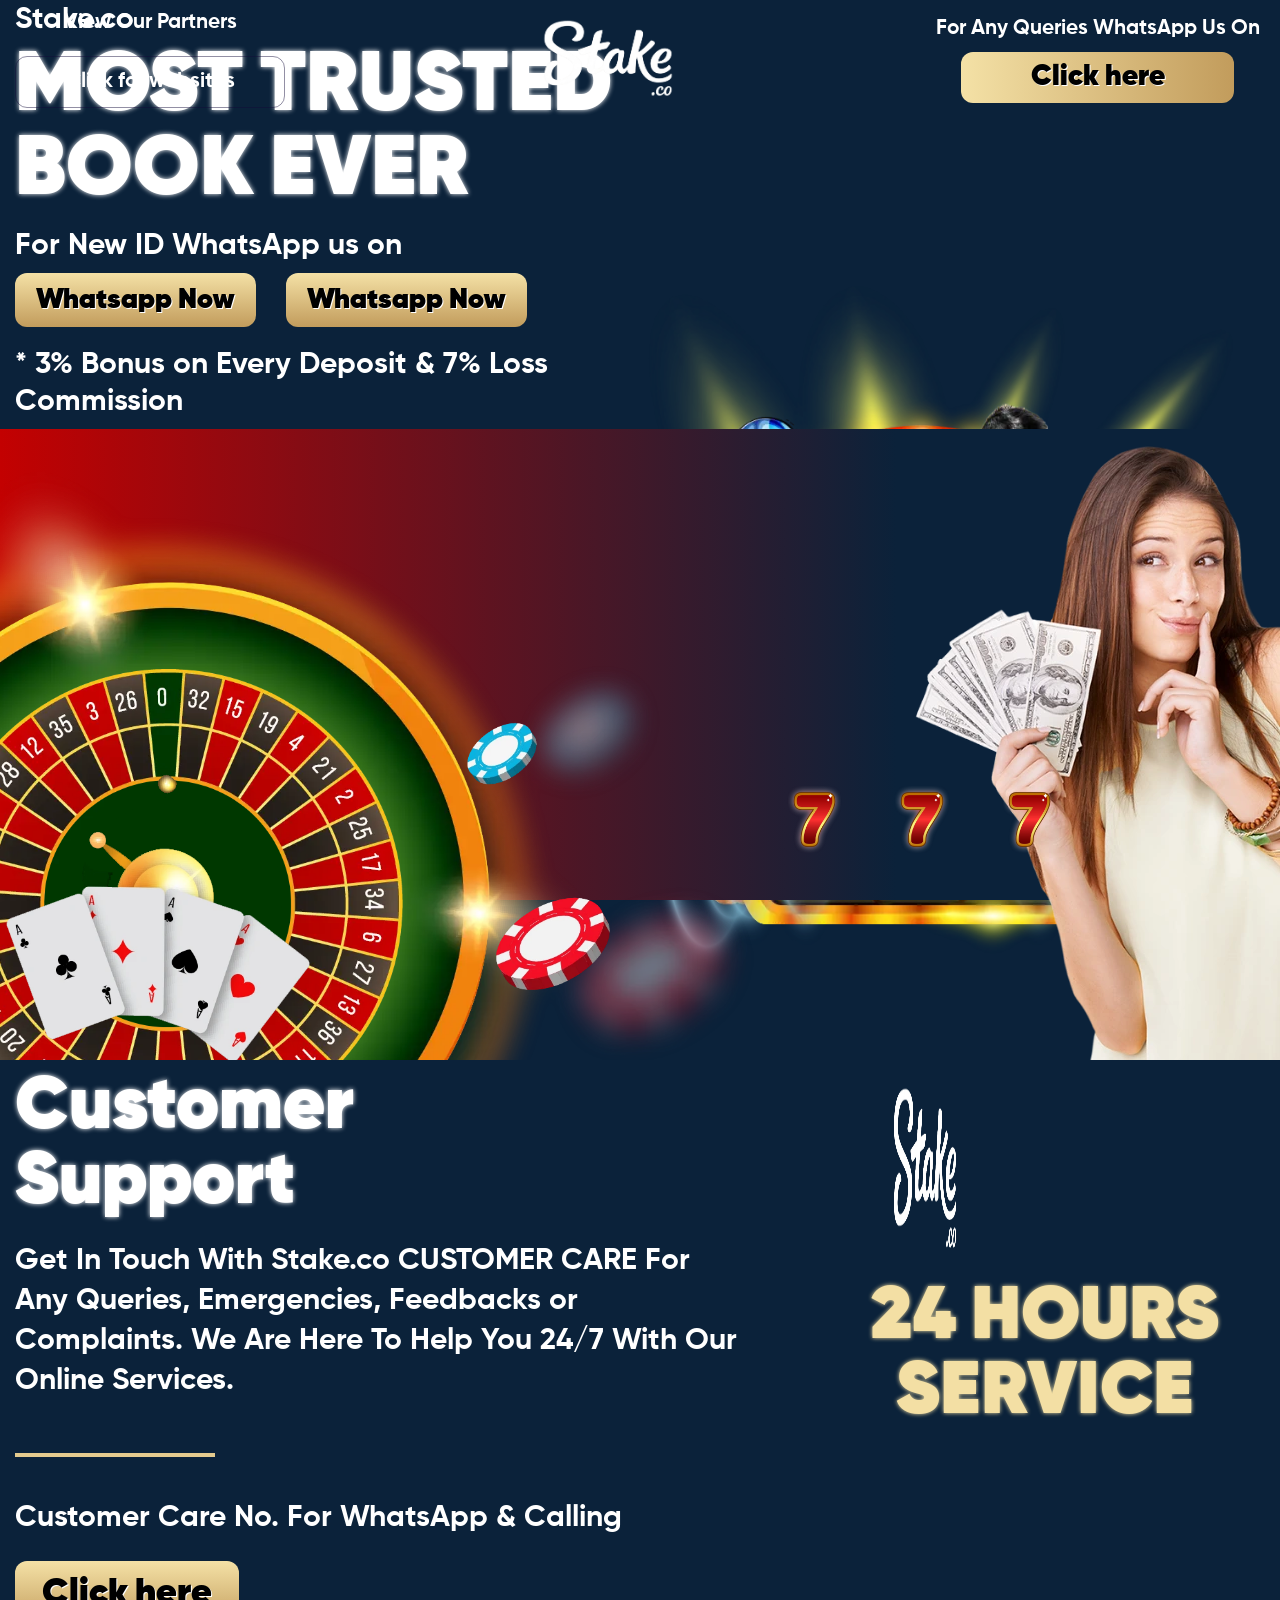
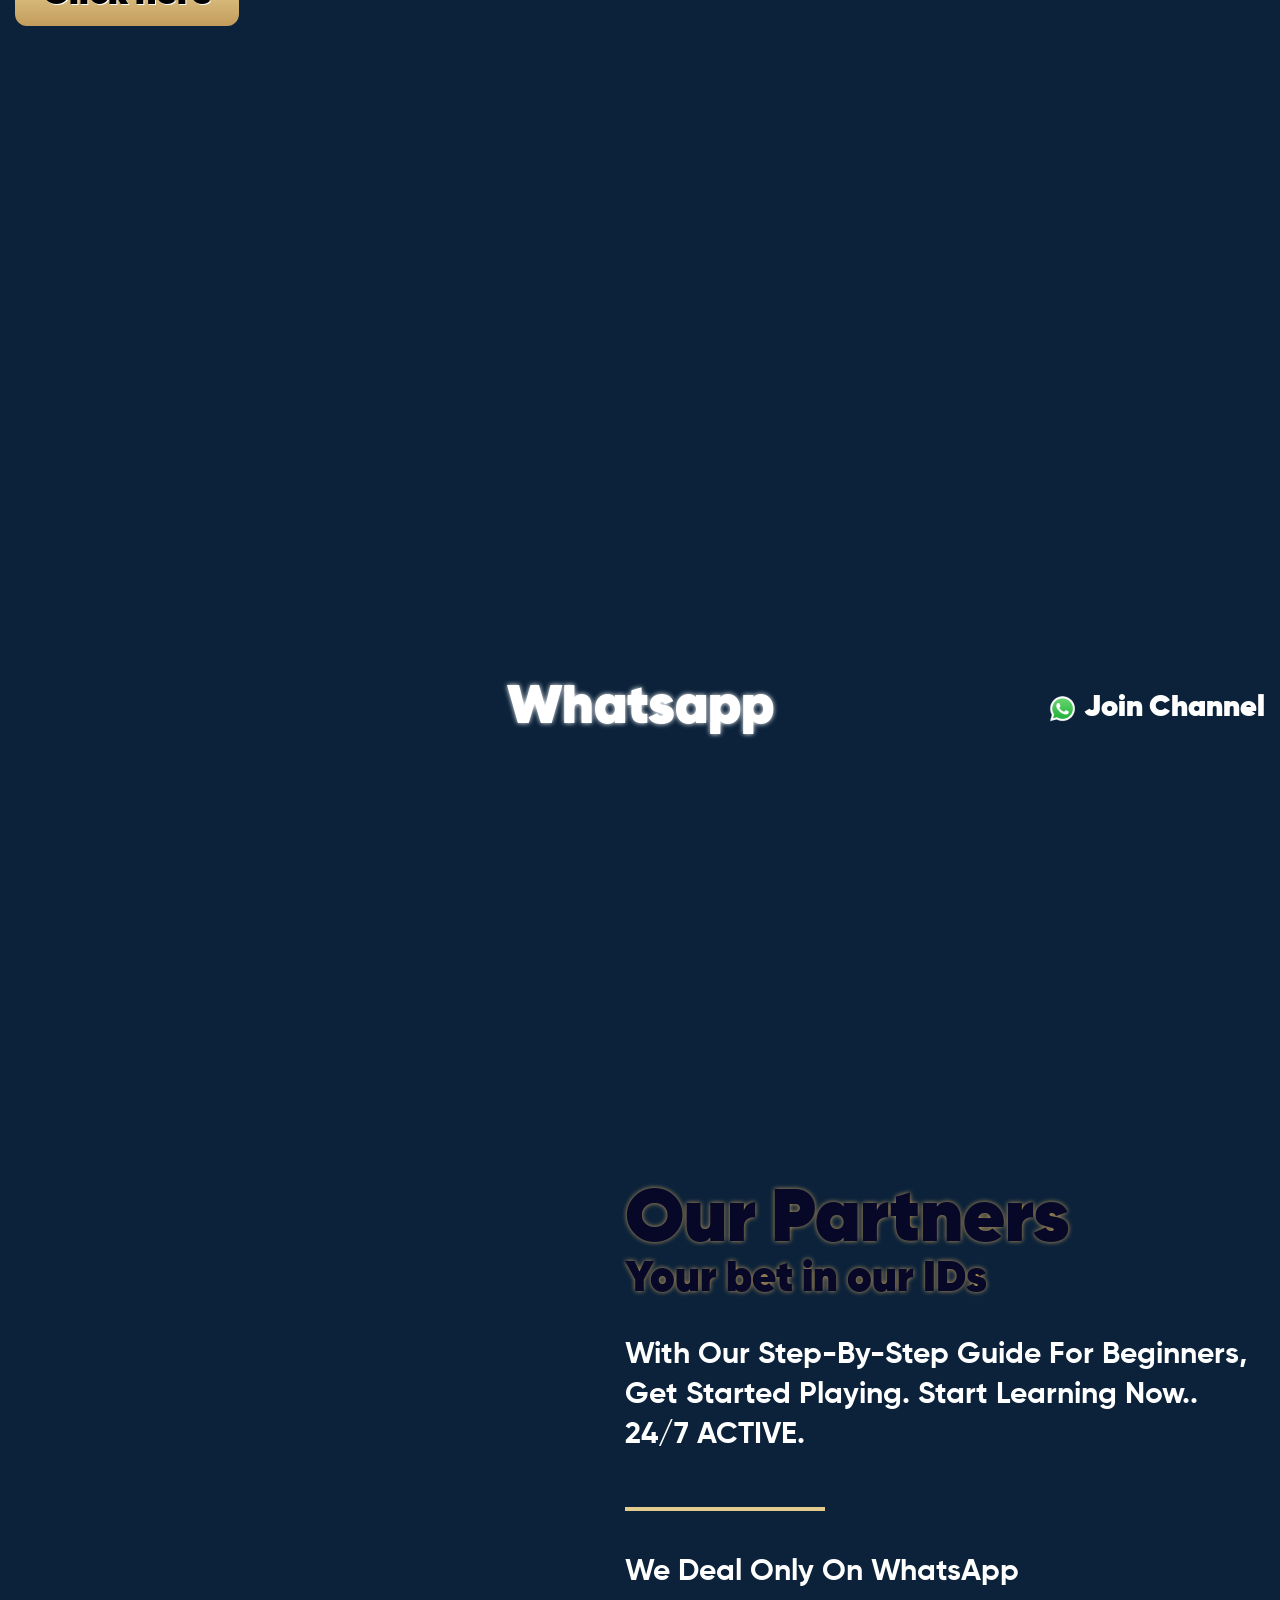
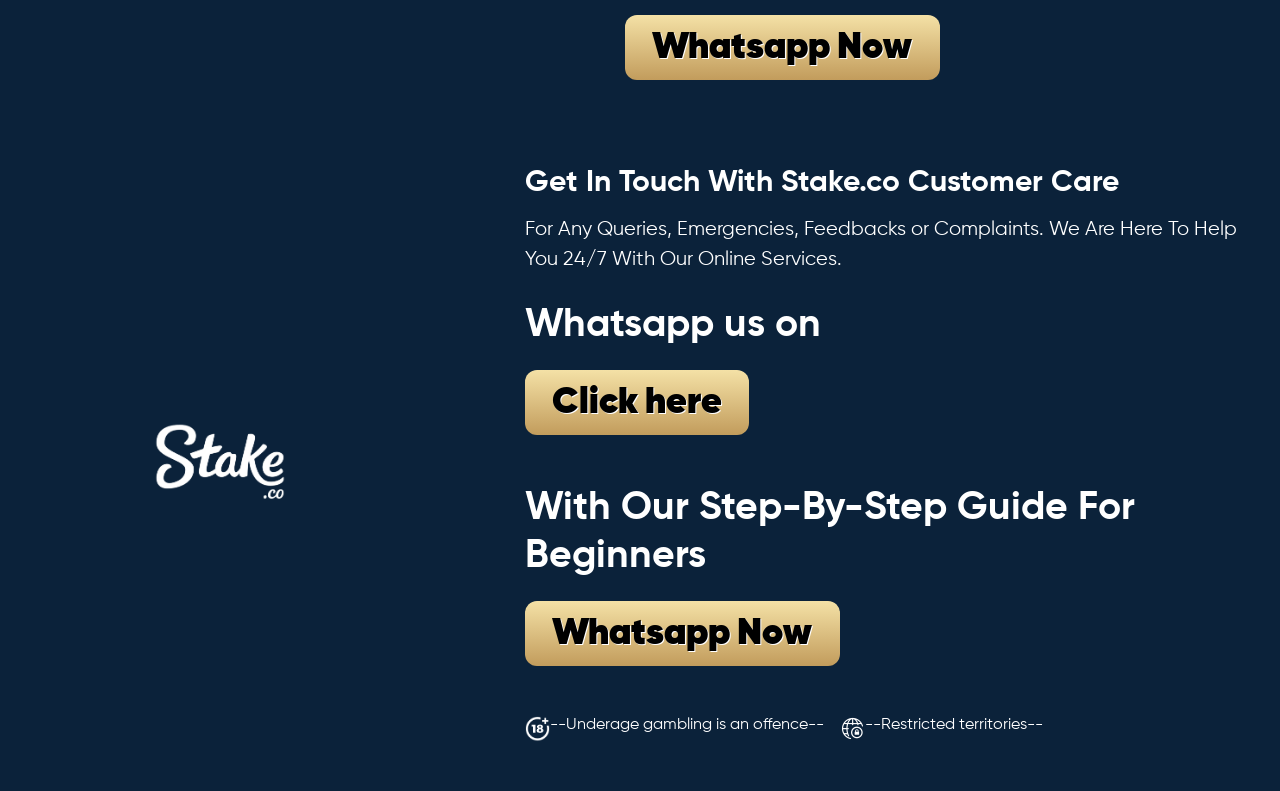
==== stakeclone/index.html @ a26f01e8 "Add files via upload" ====
<!doctype html>
<html>

<head>
    <!-- Google tag (gtag.js) -->
    <script async src="https://www.googletagmanager.com/gtag/js?id=G-N0786PVQLB"></script>
    <script>
        window.dataLayer = window.dataLayer || [];

        function gtag() {
            dataLayer.push(arguments);
        }
        gtag('js', new Date());

        gtag('config', 'G-N0786PVQLB');
    </script>
    <!-- Google Tag Manager -->
    <script>
        (function(w, d, s, l, i) {
            w[l] = w[l] || [];
            w[l].push({
                'gtm.start': new Date().getTime(),
                event: 'gtm.js'
            });
            var f = d.getElementsByTagName(s)[0],
                j = d.createElement(s),
                dl = l != 'dataLayer' ? '&l=' + l : '';
            j.async = true;
            j.src =
                'https://www.googletagmanager.com/gtm.js?id=' + i + dl;
            f.parentNode.insertBefore(j, f);
        })(window, document, 'script', 'dataLayer', 'GTM-MFDP66H3');
    </script>
    <!-- End Google Tag Manager -->
    <meta charset="utf-8">
    <meta content="width=device-width, initial-scale=1, maximum-scale=1, user-scalable=no" name="viewport">
    <meta name="description" content="Stake.co is one of India's best online betting platforms with a
wide range of online games on Stake.co site/app.
Place your bets with no.1 Mahadev Betting App.">
    <!-- <meta name="keywords" content="Online Cricket betting ID | Online Casino id | Get Best Bookie sites in India"> -->
    <!-- <link rel="icon" type="image/png" sizes="16x16" href="images/lotusfav.png"> -->
    <title>Betting online| Stake.co Betting| Lotus 365 Book</title>
    <link rel="canonical" href="https://mahadevbook.live/" />
    <link rel="stylesheet" type="text/css" href="css/owl.css" />
    <link rel="stylesheet" type="text/css" href="css/main.css?v1.5" />
    <link rel="stylesheet" type="text/css" href="css/responsive.css" />
    <script type="text/javascript" src="js/jquery.min.js"></script>
    <script type="text/javascript" src="js/owl.js"></script>
    <script type="text/javascript" src="js/at-jquery.js"></script>
    <meta name="google-site-verification" content="6JZPJ3ZuHrMGK0qo2s9O6_CGz1FCbEtZbftc9KwUve0" />
    <!-- Google Tag Manager -->
    <script type="text/javascript" src="js/scripts.js"></script>
    <!-- End Google Tag Manager -->
    <script>
        ! function(f, b, e, v, n, t, s) t {
            if (f.fbq) return;
            n = f.fbq = function() {
                n.callMethod ?
                    n.callMethod.apply(n, arguments) : n.queue.push(arguments)
            };
            if (!f._fbq) f._fbq = n;
            n.push = n;
            n.loaded = !0;
            n.version = '2.0';
            n.queue = [];
            t = b.createElement(e);
            t.async = !0;
            t.src = v;
            s = b.getElementsByTagName(e)[0];
            s.parentNode.insertBefore(t, s)
        }(window, document, 'script',
            'https://connect.facebook.net/en_US/fbevents.js');
        fbq('init', '808801107139557');
        fbq('track', 'PageView');
    </script>

</head>

<body>
    <!-- Google Tag Manager (noscript) -->
    <noscript><iframe src="https://www.googletagmanager.com/ns.html?id=GTM-MFDP66H3"
height="0" width="0" style="display:none;visibility:hidden"></iframe></noscript>
    <!-- End Google Tag Manager (noscript) -->
    <!-- Google Tag Manager (noscript) -->
    <noscript><iframe src="https://www.googletagmanager.com/ns.html?id=GTM-WNTNM2N" height="0" width="0"
			style="display:none;visibility:hidden"></iframe></noscript>

    <!-- End Google Tag Manager (noscript) -->
    <noscript><img height="1" width="1" style="display:none"
  src="https://www.facebook.com/tr?id=808801107139557&ev=PageView&noscript=1"
/></noscript>
    <div class="md_header">
        <div class="main">
            <div class="md_header_inn">
                <div class="md_hdr_lft">
                    <span>View Our Partners</span>
                    <a class="a_cfw" href="#websites">Click for websites</a>
                </div>
                <div class="md_hdr_ctr">
                    <a href="index.html">
						<img class="tplogo" src="images/Logo.png" alt="Mahadev Book" />
					</a>
                </div>
                <div class="md_hdr_rgt">
                    <span>For Any Queries WhatsApp Us On</span>
                    <a class="a_wa" target="_blank" href="https://wa.link/stakecustomecare">Click here</a>
                </div>
            </div>
        </div>
    </div>
    <div class="md_banner">
        <video autoplay muted loop playsinline class="bg-video">
        <source src="images/sample2.mp4" type="video/mp4">
    </video>
        <div class="main">
            <div class="md_banner_inn">
                <div class="md_banner_con">
                    <h2>Stake.co</h2>
                    <h1>MOST TRUSTED BOOK EVER</h1>
                    <h5>For New ID WhatsApp us on</h5>
                    <div class="md_banner_wa">
                        <a class="a_wa" target="_blank" href="https://wa.link/stakecustomecare">Whatsapp Now</a>
                        <a class="a_wa" target="_blank" href="https://wa.link/stakecustomecare">Whatsapp Now</a>
                    </div>
                    <h5 style="margin-top:20px;">* 3% Bonus on Every Deposit & 7% Loss Commission</h5>
                </div>

                <div class="md_header">
                    <div class="md_header_inn">
                        <div class="md_hdr_lft">
                            <span>View Our Partners</span>
                            <a class="a_cfw" href="#websites">Click for websites</a>
                        </div>
                        <div class="md_hdr_rgt">
                            <span>For Any Queries WhatsApp Us On</span>
                            <a class="a_wa" target="_blank" href="https://wa.link/stakecustomecare">Click here</a>
                        </div>
                    </div>
                </div>

                <div class="md_banner_img">
                    <img src="images/players.webp" alt="Mahadev Book" />
                    <div class="counter_cst">

                        <ul class="counter_cst_ul counter_cst_ul_1">
                            <li><img src="images/g9.webp" alt="Mahadev Book" /></li>
                            <li><img src="images/g1.webp" alt="Mahadev Book" /></li>
                            <li><img src="images/g2.webp" alt="Mahadev Book" /></li>
                            <li><img src="images/g3.webp" alt="Mahadev Book" /></li>
                            <li><img src="images/g4.webp" alt="Mahadev Book" /></li>
                            <li><img src="images/g5.webp" alt="Mahadev Book" /></li>
                            <li><img src="images/g6.webp" alt="Mahadev Book" /></li>
                            <li><img src="images/g7.webp" alt="Mahadev Book" /></li>
                            <li><img src="images/g8.webp" alt="Mahadev Book" /></li>
                            <li><img src="images/g9.webp" alt="Mahadev Book" /></li>
                        </ul>
                        <ul class="counter_cst_ul counter_cst_ul_2">
                            <li><img src="images/g9.webp" alt="Mahadev Book" /></li>
                            <li><img src="images/g5.webp" alt="Mahadev Book" /></li>
                            <li><img src="images/g3.webp" alt="Mahadev Book" /></li>
                            <li><img src="images/g8.webp" alt="Mahadev Book" /></li>
                            <li><img src="images/g2.webp" alt="Mahadev Book" /></li>
                            <li><img src="images/g1.webp" alt="Mahadev Book" /></li>
                            <li><img src="images/g6.webp" alt="Mahadev Book" /></li>
                            <li><img src="images/g7.webp" alt="Mahadev Book" /></li>
                            <li><img src="images/g4.webp" alt="Mahadev Book" /></li>
                            <li><img src="images/g9.webp" alt="Mahadev Book" /></li>
                        </ul>
                        <ul class="counter_cst_ul counter_cst_ul_3">
                            <li><img src="images/g9.webp" alt="Mahadev Book" /></li>
                            <li><img src="images/g8.webp" alt="Mahadev Book" /></li>
                            <li><img src="images/g7.webp" alt="Mahadev Book" /></li>
                            <li><img src="images/g6.webp" alt="Mahadev Book" /></li>
                            <li><img src="images/g4.webp" alt="Mahadev Book" /></li>
                            <li><img src="images/g5.webp" alt="Mahadev Book" /></li>
                            <li><img src="images/g2.webp" alt="Mahadev Book" /></li>
                            <li><img src="images/g3.webp" alt="Mahadev Book" /></li>
                            <li><img src="images/g1.webp" alt="Mahadev Book" /></li>
                            <li><img src="images/g9.webp" alt="Mahadev Book" /></li>
                        </ul>
                    </div>
                </div>
            </div>
        </div>
    </div>




    <div class="md_wheels">
        <div class="main">
            <img class="md_girl" src="images/girl.webp" alt="Mahadev Book">
            <div class="md_wheels_inn">
                <div class="md_wheels_img">
                    <img class="bgwheel" src="images/wheel.webp" alt="Mahadev Book">
                    <img class="bgwheel2" src="images/wheel2.webp" alt="Mahadev Book">
                    <img class="bgspin" src="images/wheelcircle.webp" alt="Mahadev Book">
                    <img class="bgtop" src="images/coins.webp" alt="Mahadev Book">
                </div>
                <div class="md_wheels_con">
                    <h2>The Punter Friendly BOOK</h2>
                    <p>We Deals With All Branded Sites, And Present The Fastest Withdrawal Service.</p>
                    <hr>
                    <h5>We Deal Only On WhatsApp</h5>
                    <div class="md_cmn_wa">
                        <a class="a_wa" target="_blank" href="https://wa.link/stakecustomecare">Whatsapp Now</a>
                        <a class="a_wa" target="_blank" href="https://wa.link/stakecustomecare">Whatsapp Now</a>
                    </div>
                    					
                </div>
            </div>
        </div>
    </div>

    <div class="md_cs">
        <div class="main">
            <div class="md_cs_inn">
                <div class="md_cs_lft">
                    <h2>Customer Support</h2>
                    <p>Get In Touch With Stake.co CUSTOMER CARE For Any Queries, Emergencies, Feedbacks or Complaints. We Are Here To Help You 24/7 With Our Online Services.</p>
                    <hr>
                    <h5>Customer Care No. For WhatsApp & Calling</h5>
                    <div class="md_cmn_wa">
                        <a class="a_wa" target="_blank" href="https://wa.link/stakecustomecare">Click here</a>
                        <!--<a class="a_wa" target="_blank" href="https://wa.link/stakecustomecare">+91-->
                        <!--	Whatsapp Now6</a>-->
                    </div>
                </div>
                <div class="md_cs_rgt">
                    <div class="md_logocs">
                        <!-- <img class="tplogo" src="images/Logo.png" alt="Mahadev Book" /> -->
                        <img class="tplogo" src="images/Logo.png" alt="Mahadev Book" style="width:200px; height:200px;">
                    </div>
                    <h2>24 hours service</h2>
                </div>
            </div>
        </div>
    </div>

    <div class="md_htp">
        <div class="main">
            <div class="md_htp_inn">
                <div class="md_htp_lft">
                    <div class="md_htp_blk">
                        <!-- <img src="images/h1.webp" alt="Mahadev Book" /> -->
                        <img class="h1" alt="" src="[data-uri]">

                        <h2>Cricket</h2>
                    </div>
                    <div class="md_htp_blk">
                        <!-- <img src="images/h2.webp" alt="Mahadev Book" /> -->
                        <img class="h2" alt="" src="[data-uri]">

                        <h2>Football</h2>
                    </div>
                    <div class="md_htp_blk">
                        <!-- <img src="images/h3.webp" alt="Mahadev Book" /> -->
                        <img class="h3" alt="" src="[data-uri]">

                        <h2>Tennis</h2>
                    </div>
                    <div class="md_htp_blk">
                        <!-- <img src="images/h4.webp" alt="Mahadev Book" /> -->
                        <img class="h4" alt="" src="[data-uri]">

                        <h2>Casino</h2>
                    </div>
                    <div class="md_htp_blk">
                        <!-- <img src="images/h5.webp" alt="Mahadev Book" /> -->
                        <img class="h5" alt="" src="[data-uri]">

                        <h2>Teen Patti</h2>
                    </div>
                </div>
                <div class="md_htp_rgt">
                    <h2>How to place</h2>
                    <h4>Your bet in our IDs</h4>
                    <p>With Our Step-By-Step Guide For Beginners, Get Started Playing. Start Learning Now.. 24/7 ACTIVE.
                    </p>
                    <hr>
                    <h5>We Deal Only On WhatsApp</h5>
                    <div class="md_cmn_wa">
                        <a class="a_wa" target="_blank" href="https://wa.link/stakecustomecare">Whatsapp Now</a>
                    </div>
                </div>
            </div>
        </div>
    </div>


    <div class="md_insta">
        
        <div class="main">
            <h2>Whatsapp <a href="https://wa.link/stakecustomecare" target="_blank"><img
						src="images/whatsapp-icon.png" alt="" />Join Channel</a></h2>
            <div class="md_insta_dv">
                <div class="md_insta_pic">
                    <a target="_blank" href="https://wa.link/stakecustomecare">
					    <img src="images/mlp7625 (1).png" alt="">
					</a>

                </div>
                <div class="md_insta_pic">
                    <a target="_blank" href="https://wa.link/stakecustomecare">
					    <img src="images/mlp7625 (2).png" alt="">
					</a>

                </div>
                <div class="md_insta_pic">
                    <a target="_blank" href="https://wa.link/stakecustomecare">
					    <img src="images/mlp7625 (3).png" alt="">
					</a>

                </div>
                <div class="md_insta_pic">
                    <a target="_blank" href="https://wa.link/stakecustomecare">
					    <img src="images/mlp7625 (4).png" alt="">
					</a>

                </div>
            </div>
        </div>
    </div>

    <div class="md_htp">
        <div class="main">
            <div class="md_htp_inn">
                <div class="md_htp_lft">
                    <div class="md_htp_blk">
                        <a target="_blank" href="https://lordsx.com" >
						<img src="images/LordExch.png" alt="Mahadev Book" /> 
						<h2>LordExch</h2>
						</a>
                    </div>
                    <div class="md_htp_blk">
                        <a target="_blank" href="https://tiger365.pro/login">
						<img src="images//Tiger365.png" alt="Mahadev Book" /> 
						<h2>Tiger365</h2>
						</a>
                    </div>
                    <div class="md_htp_blk">
                        <a target="_blank" href="https://allpanel777.now/">
						<img src="images/allpanel777.png" alt="Mahadev Book" /> 
						<h2>AllPanel777</h2>
						</a>
                    </div>
                    <div class="md_htp_blk">
                        <a target="_blank" href="https://allpanelexch9.co/V1">
						<img src="images/ALL.png" alt="Mahadev Book" /> 
						<h2>AllPanelexch9</h2>
						</a>
                    </div>

                </div>
                <div class="md_htp_rgt" id="websites">
                    <h2>Our Partners</h2>
                    <h4>Your bet in our IDs</h4>
                    <p>With Our Step-By-Step Guide For Beginners, Get Started Playing. Start Learning Now.. 24/7 ACTIVE.
                    </p>
                    <hr>
                    <h5>We Deal Only On WhatsApp</h5>
                    <div class="md_cmn_wa">
                        <a class="a_wa" target="_blank" href="https://wa.link/stakecustomecare">Whatsapp Now</a>
                    </div>
                </div>
            </div>
        </div>
    </div>


    <div class="md_footer">
        <div class="main">
            <div class="md_ftr_blk">
                <div class="md_ftr_logo">
                    <a href="index.html">
						<img class="tplogo" src="images/Logo.png" alt="Mahadev Book" />
					</a>
                </div>
                <div class="md_ftr_con">
                    <h2>Get In Touch With Stake.co Customer Care</h2>
                    <p>For Any Queries, Emergencies, Feedbacks or Complaints. We Are Here To Help You 24/7 With Our Online Services.</p>
                    <h3>Whatsapp us on</h3>
                    <div class="md_cmn_wa">
                        <a class="a_wa" target="_blank" href="https://wa.link/stakecustomecare">Click here</a>
                        <!--<a class="a_wa" target="_blank" href="https://wa.link/stakecustomecare">+91-->
                        <!--	Whatsapp Now</a>-->
                    </div>
                    <h3>With Our Step-By-Step Guide For Beginners</h3>
                    <div class="md_cmn_wa">
                        <a class="a_wa" target="_blank" href="https://wa.link/stakecustomecare">Whatsapp Now</a>
                    </div>
                    <div class=" md_cmn_wa">
                        <div class="item">
                            <div class="clb_img_wrap">


                                <a class="a_play flex" href="#Underage"><img src="images/plus18.webp" class="clb_play"
										alt="" width="25px"><span> --Underage gambling is an offence-- &nbsp;
										&nbsp;</span></a>
                                <br class="hideweb">
                            </div>
                        </div>

                        <div class="item">
                            <div class="clb_img_wrap">

                                <a class="a_play flex" href="#Restricted-territories"><img src="images/restricted.webp"
										class="clb_play" alt="" width="25px"> <span>--Restricted
										territories--</span></a>
                            </div>
                        </div>

                    </div>
                </div>
            </div>
        </div>

    </div>

    <script defer src="https://static.cloudflareinsights.com/beacon.min.js/v8c78df7c7c0f484497ecbca7046644da1771523124516" integrity="sha512-8DS7rgIrAmghBFwoOTujcf6D9rXvH8xm8JQ1Ja01h9QX8EzXldiszufYa4IFfKdLUKTTrnSFXLDkUEOTrZQ8Qg==" data-cf-beacon='{"version":"2024.11.0","token":"f8932961201540149f8e1fcae2d5cb36","r":1,"server_timing":{"name":{"cfCacheStatus":true,"cfEdge":true,"cfExtPri":true,"cfL4":true,"cfOrigin":true,"cfSpeedBrain":true},"location_startswith":null}}'
        crossorigin="anonymous"></script>
</body>

</html>
---- stakeclone/css/main.css ----
@font-face {
    font-family: 'Gambler';
    src: url('Gambler.woff2') format('woff2'), url('Gambler.woff') format('woff');
    font-weight: normal;
    font-style: normal;
    font-display: swap;
}

@font-face {
    font-family: 'Gilroy';
    src: url('Gilroy-Black.woff2') format('woff2'), url('Gilroy-Black.woff') format('woff');
    font-weight: 900;
    font-style: normal;
    font-display: swap;
}

@font-face {
    font-family: 'Gilroy';
    src: url('Gilroy-Bold.woff2') format('woff2'), url('Gilroy-Bold.woff') format('woff');
    font-weight: bold;
    font-style: normal;
    font-display: swap;
}

@font-face {
    font-family: 'Gilroy';
    src: url('Gilroy-Heavy.woff2') format('woff2'), url('Gilroy-Heavy.woff') format('woff');
    font-weight: 900;
    font-style: normal;
    font-display: swap;
}

@font-face {
    font-family: 'Gilroy';
    src: url('Gilroy-Light.woff2') format('woff2'), url('Gilroy-Light.woff') format('woff');
    font-weight: 300;
    font-style: normal;
    font-display: swap;
}

@font-face {
    font-family: 'Gilroy';
    src: url('Gilroy-Regular.woff2') format('woff2'), url('Gilroy-Regular.woff') format('woff');
    font-weight: normal;
    font-style: normal;
    font-display: swap;
}

@font-face {
    font-family: 'Gilroy';
    src: url('Gilroy-Medium.woff2') format('woff2'), url('Gilroy-Medium.woff') format('woff');
    font-weight: 500;
    font-style: normal;
    font-display: swap;
}

* {
    margin: 0;
    padding: 0;
    box-sizing: border-box;
}

img {
    border: none !important;
    outline: none;
    max-width: 100%;
}

a {
    transition: all 0.4s ease 0s;
    -webkit-transition: all 0.4s ease 0s;
    text-decoration: none;
    outline: none;
    color: #fff;
}

a:hover,
a:focus {
    outline: none;
    text-decoration: none;
}

input {
    font-family: 'Gilroy';
    transition: all 0.4s ease 0s;
    -webkit-transition: all 0.4s ease 0s;
    text-decoration: none;
    outline: none;
    -webkit-appearance: none;
    border: none;
    border-radius: 0;
}

select::-ms-expand {
    display: none;
}

select:focus {
    outline: none;
    border: none;
}

button {
    font-family: 'Gilroy';
    cursor: pointer;
    transition: all 0.4s ease 0s;
    -webkit-transition: all 0.4s ease 0s;
    text-decoration: none;
    outline: none;
    -webkit-appearance: none;
    border: none;
}

select {
    font-family: 'Gilroy';
    -webkit-appearance: none;
    -moz-appearance: none;
}

textarea {
    outline: none !important;
    font-family: 'Gilroy';
}

ul li,
ol li,
ul,
ol {
    list-style: none;
}

input[type="checkbox"] {
    -webkit-appearance: checkbox;
}

input[type="radio"] {
    -webkit-appearance: radio;
}

.lines-button {
    display: none;
}

.main {
    margin: 0 auto;
    padding: 0 15px;
    max-width: 1490px;
}

body {
    background: #0b223a;
    font-family: 'Gilroy';
    font-weight: normal;
    color: #fff;
    overflow-x: hidden;
}

.owl-carousel .owl-stage-outer {
    overflow: visible;
    width: 100%;
}

.owl-carousel .owl-item img {
    width: auto;
}

.md_header {
    width: 100%;
    padding: 10px 0;
    position: absolute;
    left: 0;
    top: 0;
    z-index: 1;
}

.md_header .main {
    max-width: 1460px;
}

.md_header_inn {
    display: flex;
    flex-wrap: wrap;
    width: 100%;
    justify-content: space-between;
    align-items: center;
}

.md_header_inn .md_hdr_lft {
    width: 270px;
}

.md_header_inn .md_hdr_lft span {
    width: 100%;
    display: inline-block;
    text-align: center;
    font-weight: 600;
    color: #FFFFFF;
    font-size: 21px;
    margin: 0 0 20px;
}

.md_header_inn .md_hdr_lft .a_cfw {
    display: inline-block;
    width: 100%;
    text-align: center;
    font-weight: 600;
    color: #fff;
    font-size: 21px;
    padding: 12px 10px;
    border: 1px solid rgba(18, 11, 58, 0.46);
    border-radius: 12px;
}

.md_header_inn .md_hdr_lft .a_cfw:hover {
    background: #F4E1A6;
    color: #000000;
}

.md_header_inn .md_hdr_ctr {
    width: 410px;
}

.md_header_inn .md_hdr_ctr a {
    position: relative;
    display: block;
    width: 100%;
}

.md_header_inn .md_hdr_ctr .btmlogo {
    position: absolute;
    left: 50%;
    bottom: 0;
    transform: translate(-50%, 0);
    width: 200px;
}

.md_header_inn .md_hdr_ctr img {
    display: block;
}

.md_header_inn .md_hdr_rgt {
    width: 335px;
}

.md_header_inn .md_hdr_rgt span {
    width: 100%;
    display: inline-block;
    text-align: center;
    font-weight: 600;
    color: #FFFFFF;
    font-size: 21px;
    margin: 0 0 10px;
}

.md_header_inn .md_hdr_rgt .a_wa {
    width: 273px;
    display: block;
    text-align: center;
    margin: 0 auto;
    background: linear-gradient(to right, #F4E1A6, #C29C5C);
    padding: 7px 5px;
    color: #000000;
    font-weight: 900;
    text-shadow: 1px 1px 0px #fff;
    font-size: 29px;
    border-radius: 12px;
}

.md_header_inn .md_hdr_rgt .a_wa:hover {
    box-shadow: 0 0 200px 60px #C29C5C inset;
}

/* .md_banner {
    width: 100%;
    
    background-size: cover;
    padding: 360px 0 80px;
    position: relative;
} */

.md_banner_inn {
    width: 100%;
    display: flex;
    flex-wrap: wrap;
}

.md_banner_inn .md_banner_con {
    width: 830px;
}

.md_banner_inn .md_banner_con h2 {
    width: 100%;
    max-width: 480px;
    font-weight: 600;
    font-size: 30px;
    color: #FFFFFF;
    line-height: 40px;
    margin: 0 0 5px;
}

.md_banner_inn .md_banner_con h1 {
    width: 100%;
    font-size: 90px;
    line-height: 90px;
    font-weight: 900;
    color: #fff;
    margin: 0 0 15px;
    text-transform: uppercase;
    text-shadow: 0 0 5px #fff;
}

.md_banner_inn .md_banner_con h5 {
    width: 100%;
    margin: 0 0 8px;
    color: #fff;
    font-size: 30px;
    font-weight: bold;
}

.md_banner_inn .md_banner_con .md_banner_wa {
    width: 100%;
    display: flex;
    flex-wrap: wrap;
}

.md_banner_inn .md_banner_con .md_banner_wa .a_wa {
    display: block;
    margin: 0 30px 0 0;
    text-align: center;
    background: linear-gradient(to bottom, #F4E1A6, #C29C5C);
    padding: 9px 21px;
    color: #000000;
    font-weight: 900;
    text-shadow: 1px 1px 0px #fff;
    font-size: 43px;
    border-radius: 12px;
}

.md_banner_inn .md_banner_con .md_banner_wa .a_wa:hover {
    box-shadow: 0 0 200px 60px #C29C5C inset;
}

.md_banner .main {
    max-width: 100%;
    padding-left: 80px;
}

.md_banner_inn .md_banner_img {
    position: absolute;
    right: -110px;
    bottom: -10px;
    width: 950px;
}

.md_banner_inn .md_banner_img img {
    display: block;
}

.md_banner_inn .md_banner_img .counter_cst {
    position: absolute;
    right: 318px;
    bottom: 90px;
    font-size: 120px;
    height: 193px;
    display: flex;
    color: #D42020;
    z-index: 2;
    font-family: 'Gambler';
    width: 361px;
    justify-content: center;
    overflow: hidden;
    line-height: 154px;
    text-shadow: 0 0 1px yellow;
    font-weight: bold;
}

.md_banner_inn .md_banner_img .counter_cst .counter_cst_ul li {
    margin: 60px 0;
}

.md_banner_inn .md_banner_img .counter_cst .counter_cst_ul {
    margin: 0 25px;
    text-align: center;
    transform: translate(0px, 4px);
}

.md_banner_inn .md_banner_img .counter_cst .counter_cst_ul.animate {
    transform: translate(0px, -1169px);
    transition: all 1s ease 0s;
}

.md_sites {
    width: 100%;
    padding: 4px 0 32px;
}

.md_sites h2 {
    width: 100%;
    margin: 0 0 18px;
    font-size: 30px;
    font-weight: 900;
    color: #fff;
}

.md_sites .md_sites_logo {
    width: 100%;
    display: flex;
    flex-wrap: wrap;
    align-items: center;
}

.md_sites .md_sites_logo a img {
    max-width: 200px;
    max-height: 80px;
}

.md_sites .md_sites_logo a {
    margin: 0 100px 0 0;
}

.md_wheels {
    width: 100%;
    position: relative;
    overflow: hidden;
    padding: 60px 0 95px;
    background: linear-gradient(to right, #C30101, #0b223a 70%);
    position: relative;
}

.md_wheels .md_girl {
    display: block;
    position: absolute;
    right: 0;
    bottom: 0;
}

.md_wheels .md_wheels_inn {
    display: flex;
    flex-wrap: wrap;
    width: 100%;
}

.md_wheels .md_wheels_inn .md_wheels_con {
    width: 740px;
    margin: 0 0 0 auto;
    position: relative;
    z-index: 1;
}

.md_wheels .md_wheels_inn .md_wheels_con h2 {
    width: 100%;
    color: #fff;
    max-width: 570px;
    font-size: 75px;
    line-height: 75px;
    font-weight: 900;
    text-shadow: 0 0 5px #fff;
    margin: 0 0 21px;
}

.md_wheels .md_wheels_inn .md_wheels_con p {
    width: 100%;
    margin: 0 0 52px;
    color: #fff;
    font-size: 30px;
    line-height: 40px;
    font-weight: 600;
    max-width: 650px;
}

.md_wheels .md_wheels_inn .md_wheels_con hr {
    width: 200px;
    height: 4px;
    background: #E4CB8E;
    border: 0;
    margin: 0 0 41px;
}

.md_wheels .md_wheels_inn .md_wheels_con h5 {
    width: 100%;
    margin: 0 0 23px;
    color: #fff;
    font-size: 30px;
    line-height: 40px;
    font-weight: bold;
}

.md_wheels .md_wheels_inn .md_wheels_con .md_cmn_wa {
    display: flex;
    width: 100%;
    flex-wrap: wrap;
}

.md_wheels .md_wheels_inn .md_wheels_con .md_cmn_wa .a_wa {
    display: block;
    margin: 0 25px 0 0;
    text-align: center;
    background: linear-gradient(to bottom, #F4E1A6, #C29C5C);
    padding: 9px 27px;
    color: #000000;
    font-weight: 900;
    text-shadow: 1px 1px 0px #fff;
    font-size: 37px;
    border-radius: 12px;
}

.md_wheels .md_wheels_inn .md_wheels_con .md_cmn_wa .a_wa:hover {
    box-shadow: 0 0 200px 60px #C29C5C inset;
}

.md_wheels .md_wheels_inn .md_wheels_img {
    position: absolute;
    left: -160px;
    bottom: -230px;
    width: 100%;
    max-width: 1000px;
}

.md_wheels .md_wheels_inn .md_wheels_img img {
    display: block;
}

.md_wheels .md_wheels_inn .md_wheels_img .bgspin {
    position: absolute;
    left: 106px;
    bottom: 174px;
    animation: mymove 4s infinite;
    width: 650px;
}

@keyframes mymove {
    from {
        transform: rotate(0);
    }
    to {
        transform: rotate(360deg);
    }
}

.md_wheels .md_wheels_inn .md_wheels_img .bgtop {
    position: absolute;
    left: -280px;
    bottom: 210px;
    max-width: 1400px;
    display: inline-block;
    width: auto;
}

.md_cs {
    width: 100%;
    background: url('../images/bgg3.png') no-repeat center center;
    background-size: cover;
    ;
    padding: 10px 0 30px;
}

.md_cs .md_cs_inn {
    display: flex;
    flex-wrap: wrap;
    justify-content: space-between;
    width: 100%;
}

.md_cs .md_cs_inn .md_cs_lft {
    width: 730px;
    margin: 0 0 0;
    position: relative;
    z-index: 1;
}

.md_cs .md_cs_inn .md_cs_lft h2 {
    width: 100%;
    color: #fff;
    max-width: 400px;
    font-size: 75px;
    line-height: 75px;
    font-weight: 900;
    text-shadow: 0 0 5px #fff;
    margin: 0 0 21px;
}

.md_cs .md_cs_inn .md_cs_lft p {
    width: 100%;
    margin: 0 0 52px;
    color: #fff;
    font-size: 30px;
    line-height: 40px;
    font-weight: 600;
    max-width: 100%;
}

.md_cs .md_cs_inn .md_cs_lft hr {
    width: 200px;
    height: 4px;
    background: #E4CB8E;
    border: 0;
    margin: 0 0 41px;
}

.md_cs .md_cs_inn .md_cs_lft h5 {
    width: 100%;
    margin: 0 0 23px;
    color: #fff;
    font-size: 30px;
    line-height: 40px;
    font-weight: bold;
}

.md_cs .md_cs_inn .md_cs_lft .md_cmn_wa {
    display: flex;
    width: 100%;
    flex-wrap: wrap;
}

.md_cs .md_cs_inn .md_cs_lft .md_cmn_wa .a_wa {
    display: block;
    margin: 0 25px 0 0;
    text-align: center;
    background: linear-gradient(to bottom, #F4E1A6, #C29C5C);
    padding: 9px 27px;
    color: #000000;
    font-weight: 900;
    text-shadow: 1px 1px 0px #fff;
    font-size: 37px;
    border-radius: 12px;
}
.tplogo {
    width: 200%;      /* bigger logo for desktop */
    max-width: 100%;
    height: auto;
}

/* Mobile Responsive */
/* Mobile */
@media (max-width:768px){

    .tplogo{
        width: 800px;   /* bigger logo on phone */
    }

    .md_header{
        padding: 2px 0;
    }

    .md_banner_con h2{
        margin-top: 0px;
    }
}

.md_cs .md_cs_inn .md_cs_lft .md_cmn_wa .a_wa:hover {
    box-shadow: 0 0 200px 60px #C29C5C inset;
}

.md_cs .md_cs_inn .md_cs_rgt {
    width: 440px;
}

.md_cs .md_cs_inn .md_cs_rgt .md_logocs {
    width: 100%;
    text-align: center;
    position: relative;
}

.md_cs .md_cs_inn .md_cs_rgt .md_logocs img {
    display: block;
}

.md_cs .md_cs_inn .md_cs_rgt .md_logocs .btmlogo {
    position: absolute;
    left: 50%;
    bottom: 0;
    transform: translate(-50%, 0);
    width: 200px;
}

.md_cs .md_cs_inn .md_cs_rgt .md_logocs .md_logokot {
    position: absolute;
    left: 50%;
    bottom: 130px;
    background: #000;
    transform: translate(-50%, 0);
}

.md_cs .md_cs_inn .md_cs_rgt h2 {
    width: 100%;
    text-align: center;
    font-size: 75px;
    line-height: 75px;
    font-weight: 900;
    margin: 10px 0 0;
    text-transform: uppercase;
    color: #F3DFA4;
    text-shadow: 0 0 4px #F3DFA4;
}

.md_htp {
    width: 100%;
    padding: 65px 0 55px;
    background: url('../images/bgg4.png') no-repeat center center;
    background-size: cover;
}

.md_htp .md_htp_inn {
    display: flex;
    flex-wrap: wrap;
    justify-content: space-between;
    width: 100%;
}

.md_htp .md_htp_inn .md_htp_rgt {
    width: 640px;
}

.md_htp .md_htp_inn .md_htp_rgt h2 {
    width: 100%;
    color: #070728;
    font-size: 75px;
    line-height: 75px;
    font-weight: 900;
    text-shadow: 0 0 5px #C29C5C;
    margin: 0 0;
}

.md_htp .md_htp_inn .md_htp_rgt h4 {
    width: 100%;
    color: #070728;
    font-size: 43px;
    line-height: 43px;
    font-weight: 900;
    text-shadow: 0 0 5px #C29C5C;
    margin: 0 0 34px;
}

.md_htp .md_htp_inn .md_htp_rgt p {
    width: 100%;
    margin: 0 0 52px;
    color: #fff;
    font-size: 30px;
    line-height: 40px;
    font-weight: 600;
    max-width: 100%;
}

.md_htp .md_htp_inn .md_htp_rgt hr {
    width: 200px;
    height: 4px;
    background: #E4CB8E;
    border: 0;
    margin: 0 0 41px;
}

.md_htp .md_htp_inn .md_htp_rgt h5 {
    width: 100%;
    margin: 0 0 23px;
    color: #fff;
    font-size: 30px;
    line-height: 40px;
    font-weight: bold;
}

.md_htp .md_htp_inn .md_htp_rgt .md_cmn_wa {
    display: flex;
    width: 100%;
    flex-wrap: wrap;
}

.md_htp .md_htp_inn .md_htp_rgt .md_cmn_wa .a_wa {
    display: block;
    margin: 0 25px 0 0;
    text-align: center;
    background: linear-gradient(to bottom, #F4E1A6, #C29C5C);
    padding: 9px 27px;
    color: #000000;
    font-weight: 900;
    text-shadow: 1px 1px 0px #fff;
    font-size: 37px;
    border-radius: 12px;
}

.md_htp .md_htp_inn .md_htp_rgt .md_cmn_wa .a_wa:hover {
    box-shadow: 0 0 200px 60px #C29C5C inset;
}

.md_htp .md_htp_inn .md_htp_lft {
    width: calc(100% - 690px);
    display: flex;
    flex-wrap: wrap;
    justify-content: center;
    text-align: center;
}

.md_htp .md_htp_inn .md_htp_lft .md_htp_blk {
    width: 33.33%;
    padding: 0 30px;
    margin: 0 0 55px;
}

.md_htp .md_htp_inn .md_htp_lft .md_htp_blk img {
    display: inline-block;
}

.md_htp .md_htp_inn .md_htp_lft .md_htp_blk h2 {
    width: 100%;
    margin: 0;
    color: #fff;
    font-size: 30px;
    font-weight: 900;
}

.lb_celeb {
    width: 100%;
    padding: 0;
    padding: 27px 80px 106px 200px;
    background: url('../images/bg4.webp') no-repeat center center;
    background-size: cover;
}

.lb_celeb .main {
    max-width: 100%;
    padding: 0;
}

.lb_celeb .celeb_wrap {
    display: flex;
    flex-wrap: wrap;
    align-items: center;
    justify-content: space-between;
    width: 100%;
}

.lb_celeb .celeb_wrap h2 {
    width: 430px;
    margin: -40px 0 0;
    font-size: 107px;
    text-shadow: 0 0 5px #fff;
    font-weight: 900;
    line-height: 107px;
    color: #fff;
}

.lb_celeb .celeb_wrap h2 span {
    width: 100%;
    display: inline-block;
}

.lb_celeb .celeb_wrap .celebslider {
    width: calc(100% - 520px);
    padding: 0 0 80px;
    overflow: hidden;
    position: relative;
}

.lb_celeb .celeb_wrap .celebslider .item {
    width: 100%;
}

.lb_celeb .celeb_wrap .celebslider .item .clb_img_wrap {
    width: 100%;
    box-shadow: 0 25px 20px -5px rgba(0, 0, 0, 0.3);
    border-radius: 20px;
    position: relative;
}

.lb_celeb .celeb_wrap .celebslider .item .clb_img_wrap .clb_img {
    width: 100%;
    border-radius: 20px;
}

.lb_celeb .celeb_wrap .celebslider .item .clb_img_wrap .a_play {
    position: absolute;
    left: 50%;
    top: 50%;
    transform: translate(-50%, -50%);
    max-width: 90px;
}

.lb_celeb .celeb_wrap .clb_popup {
    display: none;
    position: fixed;
    left: 0;
    top: 0;
    width: 100%;
    height: 100%;
    padding: 15px;
    background: rgba(0, 0, 0, 0.8);
    z-index: 9999;
}

.lb_celeb .celeb_wrap .clb_popup .clb_popup_inn {
    position: absolute;
    left: 50%;
    top: 50%;
    transform: translate(-50%, -50%);
    width: 100%;
    max-width: 700px;
}

.lb_celeb .celeb_wrap .clb_popup .clb_popup_inn video {
    width: 100%;
    display: block;
}

@media screen and (min-width:450px) {
    /* .lb_celeb .celeb_wrap .clb_popup .clb_popup_inn video {
        width: 100%;
        display: block;
        height: 300px;
    } */
    /* .v1{
        max-width: 300px !important;
    }
    .v2{
        max-width: 547px !important;
    } */
}

.popuv {
    background-color: #fff;
    color: #000;
    padding: 10px;
}

.lb_celeb .celeb_wrap .clb_popup .clb_popup_inn .clb_close {
    position: absolute;
    right: 0;
    bottom: 100%;
    background: #FF0000;
    width: 40px;
    height: 40px;
    display: flex;
    flex-wrap: wrap;
    align-items: center;
    justify-content: center;
    text-align: center;
}

.lb_celeb .celeb_wrap .clb_popup .clb_popup_inn .clb_close img {
    align-content: center;
    max-width: 20px;
}

.lb_celeb .celeb_wrap .celebslider .owl-dots {
    display: none;
}

.lb_celeb .celeb_wrap .celebslider .owl-nav {
    position: absolute;
    text-align: left;
    width: 340px;
    margin: 0;
    bottom: 0px;
    justify-content: space-between;
    left: 0;
    display: flex;
    flex-wrap: wrap;
    align-items: center;
}

.lb_celeb .celeb_wrap .celebslider .owl-nav button span {
    display: none;
}

.lb_celeb .celeb_wrap .celebslider .owl-nav button.owl-prev {
    width: 63px;
    height: 45px;
    background: url('../images/prv.webp') no-repeat center center !important;
    background-size: 80px auto !important;
    margin: 0;
    border-radius: 0;
    padding: 0 !important;
}

.lb_celeb .celeb_wrap .celebslider .owl-nav button.owl-next {
    width: 63px;
    height: 45px;
    background: url('../images/nxt.webp') no-repeat center center !important;
    background-size: 80px auto !important;
    margin: 0;
    border-radius: 0;
    padding: 0 !important;
}
/* 
/* .md_insta {
    width: 100%;
    background: url('../images/sample2.mp4') no-repeat center center;
    background-size: cover;
    padding: 70px 0 40px;
} */ */
.md_banner{
    width:100%;
    position:relative;
    padding:20px 0 40px;
    overflow:hidden;
}

.bg-video{
    position:absolute;
    top:0;
    left:0;
    width:100%;
    height:100%;
    object-fit:cover;
    z-index:-1;
}
.md_insta h2 {
    width: 100%;
    text-align: center;
    position: relative;
    justify-content: center;
    color: #fff;
    margin: 0 0 50px;
    font-size: 55px;
    line-height: normal;
    font-weight: 900;
    text-shadow: 0 0 5px #fff;
}

.md_insta h2 a {
    position: absolute;
    right: 0;
    top: 50%;
    transform: translate(0, -50%);
    font-size: 30px;
    text-shadow: none;
    color: #fff;
    display: flex;
    flex-wrap: wrap;
    align-items: center;
}

.md_insta h2 a img {
    align-self: center;
    margin: 0 8px 0 0;
}

.md_insta h2 a:hover {
    text-shadow: 0 0 5px #fff;
}

.md_insta h3 {
    width: 100%;
    text-align: center;
    color: #fff;
    font-size: 30px;
    line-height: normal;
    font-weight: 900;
}

.md_insta h3 a {
    font-size: 30px;
    text-shadow: none;
    color: #fff;
}

.md_insta h3 a img {
    align-self: center;
    margin: 0 8px 0 0;
}

.md_insta h3 a:hover {
    text-shadow: 0 0 5px #fff;
}

.md_insta .md_insta_dv {
    width: 100%;
    display: flex;
    flex-wrap: wrap;
}

.md_insta .md_insta_dv .md_insta_pic {
    width: calc(25% - 38px);
    margin: 0 50px 50px 0;
}

.md_insta .md_insta_dv .md_insta_pic img {
    width: 100%;
    display: block;
}

.md_insta .md_insta_dv .md_insta_pic:nth-child(4n) {
    margin-right: 0;
}

.md_footer {
    width: 100%;
    padding: 30px 0;
}

.md_footer .md_ftr_blk {
    display: flex;
    flex-wrap: wrap;
    width: 100%;
    align-items: center;
    justify-content: space-between;
}

.md_footer .md_ftr_blk .md_ftr_logo {
    width: 410px;
    position: relative;
}

.md_footer .md_ftr_blk .md_ftr_logo img {
    display: block;
}

.md_footer .md_ftr_blk .md_ftr_logo .btmlogo {
    position: absolute;
    left: 50%;
    bottom: 0;
    transform: translate(-50%, 0);
    width: 200px;
}

.md_footer .md_ftr_blk .md_ftr_con {
    width: calc(100% - 510px);
}

.md_footer .md_ftr_blk .md_ftr_con h2 {
    width: 100%;
    margin: 0 0 13px;
    color: #fff;
    font-weight: 600;
    font-size: 30px;
}

.md_footer .md_ftr_blk .md_ftr_con p {
    width: 100%;
    margin: 0 0 27px;
    color: #fff;
    font-weight: normal;
    font-size: 20px;
    line-height: 30px;
}

.md_footer .md_ftr_blk .md_ftr_con h3 {
    width: 100%;
    margin: 0 0 20px;
    color: #fff;
    font-weight: bold;
    font-size: 39px;
}

.md_footer .md_ftr_blk .md_ftr_con h5 {
    width: 100%;
    margin: -9px 0 25px;
    color: #fff;
    font-size: 20px;
    line-height: 30px;
    font-weight: normal;
}

.md_footer .md_ftr_blk .md_ftr_con .md_cmn_wa {
    display: flex;
    width: 100%;
    margin: 0 0 50px;
    flex-wrap: wrap;
}

.md_footer .md_ftr_blk .md_ftr_con>div:last-child {
    margin: 0;
}

.md_footer .md_ftr_blk .md_ftr_con .md_cmn_wa .a_wa {
    display: block;
    margin: 0 25px 0 0;
    text-align: center;
    background: linear-gradient(to bottom, #F4E1A6, #C29C5C);
    padding: 9px 27px;
    color: #000000;
    font-weight: 900;
    text-shadow: 1px 1px 0px #fff;
    font-size: 37px;
    border-radius: 12px;
}

.md_footer .md_ftr_blk .md_ftr_con .a_wa:hover {
    box-shadow: 0 0 200px 60px #C29C5C inset;
}

.md_sites .md_sites_logo a {
    transition: all 0.4s ease 0s;
    transform: translate(0px, 50px);
    opacity: 0;
}

.md_sites .md_sites_logo a.active {
    transform: translate(0px, 0);
    opacity: 1;
}

.md_wheels .md_wheels_inn .md_wheels_con {
    transform: translate(100px, 0);
    transition: all 0.4s ease 0s;
    opacity: 0;
}

.md_wheels .md_wheels_inn .md_wheels_con.active {
    transform: translate(0, 0);
    opacity: 1;
}

.md_cs .md_cs_inn .md_cs_lft {
    transform: translate(-100px, 0);
    transition: all 0.4s ease 0s;
    opacity: 0;
}

.md_cs .md_cs_inn .md_cs_lft.active {
    transform: translate(0, 0);
    opacity: 1;
}

.md_htp .md_htp_inn .md_htp_lft .md_htp_blk img {
    transform: translate(0px, 50px);
    transition: all 0.4s ease 0s;
    opacity: 0;
}

.md_htp .md_htp_inn .md_htp_lft .md_htp_blk.active img {
    transform: translate(0px, 0);
    opacity: 1;
}

.md_htp .md_htp_inn .md_htp_lft .md_htp_blk h2 {
    transition: all 2s ease 0s;
    opacity: 0;
}

.md_htp .md_htp_inn .md_htp_lft .md_htp_blk.active h2 {
    opacity: 1;
}

.md_htp .md_htp_inn .md_htp_rgt {
    transform: translate(100px, 0);
    transition: all 0.4s ease 0s;
    opacity: 0;
}

.md_htp .md_htp_inn .md_htp_rgt.active {
    transform: translate(0, 0);
    opacity: 1;
}

.md_insta .md_insta_dv .md_insta_pic {
    transition: all 0.4s ease 0s;
    transform: translate(0px, 50px);
    opacity: 0;
}

.md_insta .md_insta_dv .md_insta_pic.active {
    transform: translate(0px, 0);
    opacity: 1;
}

.md_banner,
.md_wheels,
.md_cs,
.md_htp,
.lb_celeb,
.md_insta {
    background-attachment: fixed;
}

.md_wheels .md_wheels_inn .md_wheels_img .bgwheel {
    opacity: 0;
}

.md_wheels .md_wheels_inn .md_wheels_img .bgwheel2 {
    position: absolute;
    left: -501px;
    bottom: -174px;
    width: auto;
    max-width: 1790px;
}

.md_banner_inn .md_header {
    display: none;
}

.h1,
.h2,
.h3,
.h4,
.h5 {
    max-width: 100%;
    background-size: 100%;
    background-image: url('/images/spritesports.webp');
}

.h1 {
    background-position: 0 0%;
    background-size: 100%;
}

.h2 {
    background-position: 0 25%;
    background-size: 100%;
}

.h3 {
    background-position: 0 50%;
    background-size: 100%;
}

.h4 {
    background-position: 0 75%;
    background-size: 100%;
}

/* .c1, .c2, .c3, .c4, .c5, 
.c6, .c7
{ max-width: 100%; background-size: 100%; background-image: url('/images/spritecelebs.webp'); }
 
.c1 { background-position: 0 0%; background-size: 100%; }
.c2 { background-position: 0 16.666667%; background-size: 100%; }
.c3 { background-position: 0 33.333333%; background-size: 100%; }
.c4 { background-position: 0 50%; background-size: 100%; }
.c5 { background-position: 0 66.666667%; background-size: 100%; }
.c6 { background-position: 0 83.333333%; background-size: 100%; }
.c7 { background-position: 0 100%; background-size: 100%; } */

.c1,
.c10,
.c11,
.c12,
.c13,
.c14,
.c15,
.c2,
.c3,
.c4,
.c5,
.c6,
.c7,
.c8,
.c9 {
    max-width: 100%;
    background-size: 100%;
    background-image: url('/images/celebspirte.webp');
}

.c1 {
    background-position: 0 0%;
    background-size: 100%;
}

.c10 {
    background-position: 0 7.142857%;
    background-size: 100%;
}

.c11 {
    background-position: 0 14.285714%;
    background-size: 100%;
}

.c12 {
    background-position: 0 21.428571%;
    background-size: 100%;
}

.c13 {
    background-position: 0 28.571429%;
    background-size: 100%;
}

.c14 {
    background-position: 0 35.714286%;
    background-size: 100%;
}

.c15 {
    background-position: 0 42.857143%;
    background-size: 100%;
}

.c2 {
    background-position: 0 50%;
    background-size: 100%;
}

.c3 {
    background-position: 0 57.142857%;
    background-size: 100%;
}

.c4 {
    background-position: 0 64.285714%;
    background-size: 100%;
}

.c5 {
    background-position: 0 71.428571%;
    background-size: 100%;
}

.c6 {
    background-position: 0 78.571429%;
    background-size: 100%;
}

.c7 {
    background-position: 0 85.714286%;
    background-size: 100%;
}

.c8 {
    background-position: 0 92.857143%;
    background-size: 100%;
}

.c9 {
    background-position: 0 100%;
    background-size: 100%;
}

.s1,
.s2,
.s4,
.s3 {
    max-width: 100%;
    background-size: 100%;
    background-image: url('/images/spritessites.webp');
}

.s1 {
    background-position: 0 0%;
    background-size: 100%;
}

.s2 {
    background-position: 0 39.263804%;
    background-size: 100%;
}

.s4 {
    background-position: 0 56.756757%;
    background-size: 100%;
}

.s3 {
    background-position: 0 100%;
    background-size: 168.067227%;
}

.i1,
.i2,
.i3,
.i4 {
    max-width: 100%;
    background-size: 100%;
    background-image: url('/images/spritebanner.webp');
}

.i1 {
    background-position: 0 0%;
    background-size: 100%;
}

.i2 {
    background-position: 0 33.333333%;
    background-size: 100%;
}

.i3 {
    background-position: 0 66.666667%;
    background-size: 100%;
}

.i4 {
    background-position: 0 100%;
    background-size: 100%;
}

.flex {
    display: flex
}

.imgplay {
    width: 146px;
    margin-bottom: 57px;
}

.imgplay1 {
    width: 146px;
    margin-left: 87px;
}

.marbottm {
    margin-bottom: 46px;
    text-align: center;
}
---- stakeclone/css/responsive.css ----
@media screen and (max-width:1700px) {
    .md_banner .main {
        padding-left: 15px;
    }
    .md_wheels .md_wheels_inn .md_wheels_img {
        max-width: 920px;
    }
    .md_wheels .md_wheels_inn .md_wheels_img .bgspin {
        left: 93px;
        bottom: 151px;
        width: 610px;
    }
    .md_wheels .md_wheels_inn .md_wheels_img .bgtop {
        left: -214px;
        bottom: 220px;
        max-width: 1200px;
    }
    .md_wheels .md_wheels_inn .md_wheels_img .bgwheel2 {
        position: absolute;
        left: -483px;
        bottom: -179px;
        width: auto;
        max-width: 1680px;
    }
}

@media screen and (max-width:1550px) {
    .md_banner_inn .md_banner_img {
        right: -90px;
        bottom: -83px;
        width: 850px;
    }
    .md_banner_inn .md_banner_img .counter_cst {
        right: 287px;
        bottom: 79px;
        height: 173px;
        width: 322px;
    }
    .md_banner_inn .md_banner_img .counter_cst .counter_cst_ul {
        margin: 0 20px;
        transform: translate(0px, -5px);
    }
    .md_banner_inn .md_banner_img .counter_cst .counter_cst_ul.animate {
        transform: translate(0px, -1151px);
    }
    .lb_celeb {
        padding: 127px 80px 106px 100px;
    }
}

@media screen and (max-width:1450px) {
    .md_banner_inn .md_banner_con {
        width: 620px;
    }
    .md_banner_inn .md_banner_con h1 {
        font-size: 84px;
        line-height: 84px;
    }
    .md_banner_inn .md_banner_con .md_banner_wa .a_wa {
        font-size: 28px;
    }
    .md_sites .md_sites_logo a {
        margin: 0 50px 0 0;
    }
    .md_wheels .md_wheels_inn .md_wheels_img {
        max-width: 760px;
    }
    .md_wheels .md_wheels_inn .md_wheels_img .bgspin {
        width: 470px;
    }
    .md_wheels .md_wheels_inn .md_wheels_img .bgtop {
        left: -130px;
        bottom: 212px;
        max-width: 900px;
    }
    .lb_celeb .celeb_wrap .celebslider .item .clb_img_wrap .a_play {
        max-width: 50px;
    }
    .md_wheels .md_wheels_inn .md_wheels_img .bgwheel2 {
        left: -371px;
        bottom: -117px;
        max-width: 1340px;
    }
}

@media screen and (max-width:1279px) {
    .md_header_inn .md_hdr_ctr img {
        max-height: 200px;
        display: inline-block;
    }
    .md_header_inn .md_hdr_ctr {
        width: 33.33%;
        text-align: center;
    }
    .md_header_inn .md_hdr_lft {
        width: 33.33%;
    }
    .md_header_inn .md_hdr_rgt {
        width: 33.33%;
    }
    .md_header_inn .md_hdr_rgt .a_wa {
        width: 100%;
        font-size: 22px;
    }
    .md_banner {
        padding: 250px 0 80px;
    }
    .md_banner_inn .md_banner_con {
        width: 50%;
    }
    .md_banner_inn .md_banner_con h1 {
        font-size: 64px;
        line-height: 64px;
    }
    .md_banner_inn .md_banner_con .md_banner_wa .a_wa {
        font-size: 28px;
        margin: 0 20px 20px 0;
    }
    .md_banner_inn .md_banner_img {
        right: -70px;
        bottom: -73px;
        width: 700px;
    }
    .md_banner_inn .md_banner_img .counter_cst {
        right: 234px;
        bottom: 65px;
        height: 142px;
        width: 272px;
    }
    .md_wheels .md_wheels_inn .md_wheels_img {
        max-width: 600px;
    }
    .md_wheels .md_wheels_inn .md_wheels_img .bgspin {
        width: 350px;
        left: 89px;
        bottom: 130px;
    }
    .md_wheels .md_wheels_inn .md_wheels_img .bgtop {
        left: -90px;
        bottom: 163px;
        max-width: 700px;
    }
    .md_wheels .md_girl {
        width: 100%;
        max-width: 250px;
    }
    .md_wheels .md_wheels_inn .md_wheels_con {
        width: 550px;
    }
    .md_wheels .md_wheels_inn .md_wheels_con h2 {
        font-size: 55px;
        line-height: 55px;
    }
    .md_wheels .md_wheels_inn .md_wheels_con p {
        margin: 0 0 32px;
        font-size: 20px;
        line-height: 30px;
    }
    .md_wheels .md_wheels_inn .md_wheels_con hr {
        margin: 0 0 20px;
    }
    .md_wheels .md_wheels_inn .md_wheels_con h5 {
        margin: 0 0 13px;
        font-size: 20px;
        line-height: 30px;
    }
    .md_wheels .md_wheels_inn .md_wheels_con .md_cmn_wa .a_wa {
        margin: 0 20px 0 0;
        font-size: 23px;
    }
    .md_sites .md_sites_logo a img {
        max-width: 150px;
        max-height: 40px;
    }
    .md_header_inn .md_hdr_ctr .btmlogo {
        width: 110px;
    }
    .md_banner_inn .md_banner_img .counter_cst .counter_cst_ul {
        transform: translate(0px, -13px);
    }
    .md_banner_inn .md_banner_img .counter_cst .counter_cst_ul.animate {
        transform: translate(0px, -1009px);
    }
    .md_cs .md_cs_inn .md_cs_lft {
        width: calc(100% - 460px);
    }
    .md_cs .md_cs_inn .md_cs_lft h2 {
        font-size: 55px;
        line-height: 55px;
    }
    .md_cs .md_cs_inn .md_cs_lft p {
        margin: 0 0 32px;
        font-size: 20px;
        line-height: 30px;
    }
    .md_cs .md_cs_inn .md_cs_lft hr {
        margin: 0 0 20px;
    }
    .md_cs .md_cs_inn .md_cs_lft h5 {
        margin: 0 0 13px;
        font-size: 20px;
        line-height: 30px;
    }
    .md_cs .md_cs_inn .md_cs_lft .md_cmn_wa .a_wa {
        margin: 0 20px 0 0;
        font-size: 23px;
    }
    .md_cs .md_cs_inn .md_cs_rgt h2 {
        font-size: 55px;
        line-height: 55px;
    }
    .md_htp {
        padding: 100px 0 50px;
    }
    .md_htp .md_htp_inn .md_htp_rgt {
        width: 48%;
    }
    .md_htp .md_htp_inn .md_htp_lft {
        width: 48%;
    }
    .md_htp .md_htp_inn .md_htp_lft .md_htp_blk {
        padding: 0;
        margin: 0 0 20px;
    }
    .md_htp .md_htp_inn .md_htp_lft .md_htp_blk h2 {
        font-size: 20px;
    }
    .md_htp .md_htp_inn .md_htp_rgt h2 {
        font-size: 55px;
        line-height: 55px;
    }
    .md_htp .md_htp_inn .md_htp_rgt p {
        margin: 0 0 32px;
        font-size: 20px;
        line-height: 30px;
    }
    .md_htp .md_htp_inn .md_htp_rgt hr {
        margin: 0 0 20px;
    }
    .md_htp .md_htp_inn .md_htp_rgt h5 {
        margin: 0 0 13px;
        font-size: 20px;
        line-height: 30px;
    }
    .md_htp .md_htp_inn .md_htp_rgt .md_cmn_wa .a_wa {
        margin: 0 20px 0 0;
        font-size: 23px;
    }
    .lb_celeb .celeb_wrap h2 {
        width: 220px;
        font-size: 50px;
        line-height: 50px;
    }
    .lb_celeb {
        padding: 127px 50px 106px 50px;
    }
    .lb_celeb .celeb_wrap .celebslider {
        width: calc(100% - 250px);
    }
    .md_footer .md_ftr_blk .md_ftr_logo {
        width: 200px;
    }
    .md_footer .md_ftr_blk .md_ftr_logo .btmlogo {
        width: 100px;
    }
    .md_footer .md_ftr_blk .md_ftr_con {
        width: calc(100% - 250px);
    }
    .md_footer .md_ftr_blk .md_ftr_con h2 {
        font-size: 20px;
    }
    .md_footer .md_ftr_blk .md_ftr_con p {
        font-size: 16px;
        line-height: 25px;
    }
    .md_footer .md_ftr_blk .md_ftr_con h3 {
        font-size: 29px;
    }
    .md_footer .md_ftr_blk .md_ftr_con h5 {
        font-size: 16px;
        line-height: 25px;
    }
    .md_footer {
        padding: 50px 0;
    }
    .md_footer .md_ftr_blk .md_ftr_con .md_cmn_wa .a_wa {
        margin: 0 15px 0 0;
        padding: 9px 20px;
        font-size: 22px;
    }
    .md_wheels .md_wheels_inn .md_wheels_img .bgwheel2 {
        left: -255px;
        bottom: -68px;
        max-width: 990px;
    }
}

@media screen and (max-width:1023px) {
    .md_banner_inn .md_banner_con h2 {
        font-size: 20px;
        line-height: 30px;
    }
    .md_banner_inn .md_banner_con h1 {
        font-size: 44px;
        line-height: 44px;
    }
    .md_banner_inn .md_banner_con h5 {
        font-size: 20px;
    }
    .md_banner_inn .md_banner_con .md_banner_wa .a_wa {
        font-size: 18px;
        margin: 0 20px 20px 0;
    }
    .md_banner_inn .md_banner_img {
        right: -60px;
        bottom: -63px;
        width: 600px;
    }
    .md_banner_inn .md_banner_img .counter_cst {
        right: 202px;
        bottom: 56px;
        height: 122px;
        width: 231px;
    }
    .md_banner_inn .md_banner_img .counter_cst .counter_cst_ul {
        margin: 0 15px;
        transform: translate(0px, -21px);
    }
    .md_banner_inn .md_banner_img .counter_cst .counter_cst_ul.animate {
        transform: translate(0px, -984px);
    }
    .md_wheels {
        padding: 100px 0 100px;
    }
    .md_wheels .md_wheels_inn .md_wheels_img {
        max-width: 430px;
        left: -60px;
        bottom: -120px;
    }
    .md_wheels .md_wheels_inn .md_wheels_img .bgspin {
        width: 280px;
        left: 48px;
        bottom: 73px;
    }
    .md_wheels .md_wheels_inn .md_wheels_img .bgtop {
        left: -117px;
        bottom: 86px;
        max-width: 600px;
    }
    .md_wheels .md_girl {
        max-width: 150px;
    }
    .md_wheels .md_wheels_inn .md_wheels_con {
        width: 470px;
    }
    .md_wheels .md_wheels_inn .md_wheels_con .md_cmn_wa .a_wa {
        margin: 0 20px 20px 0;
    }
    .md_cs .md_cs_inn .md_cs_rgt {
        width: 300px;
    }
    .md_cs .md_cs_inn .md_cs_lft {
        width: calc(100% - 320px);
    }
    .md_cs .md_cs_inn .md_cs_lft .md_cmn_wa .a_wa {
        margin: 0 20px 20px 0;
    }
    .md_cs {
        padding: 70px 0;
    }
    .md_wheels .md_wheels_inn .md_wheels_img .bgwheel2 {
        left: -245px;
        bottom: -98px;
        max-width: 830px;
    }
}

@media screen and (max-width:767px) {
    .md_header_inn .md_hdr_ctr {
        width: 250px;
        margin: 0 auto;
        order: 0;
    }
    .md_header_inn .md_hdr_ctr .btmlogo {
        width: 90px;
        bottom: 8px;
    }
    .md_header_inn .md_hdr_lft,
    .md_header_inn .md_hdr_rgt {
        width: 100%;
        order: 1;
    }
    .md_header_inn .md_hdr_lft span {
        font-size: 12px;
        margin: 0 0 10px;
    }
    .md_header_inn .md_hdr_rgt span {
        font-size: 12px;
        margin: 0 0 10px;
    }
    .md_header {
        padding: 15px 0;
    }
    .md_header_inn .md_hdr_lft .a_cfw {
        font-size: 15px;
        padding: 8px 10px;
    }
    .md_header_inn .md_hdr_rgt .a_wa {
        font-size: 15px;
        padding: 8px 10px;
    }
    .md_header_inn .md_hdr_lft {
        margin: 10px 0 10px;
    }
    .md_banner {
        padding: 400px 0 30px;
    }
    .md_banner_inn .md_banner_con {
        width: 100%;
    }
    .md_banner_inn .md_banner_con h2 {
        font-size: 16px;
        line-height: 25px;
        text-align: center;
    }
    .md_banner_inn .md_banner_con h1 {
        font-size: 30px;
        line-height: 30px;
        text-align: center;
        margin: 0 0 20px;
    }
    .md_banner_inn .md_banner_con h5 {
        font-size: 16px;
        text-align: center;
    }
    .md_banner_inn .md_banner_con .md_banner_wa .a_wa {
        font-size: 18px;
        margin: 0 0 15px;
        width: 100%;
        padding: 8px 10px;
    }
    .md_banner_inn .md_banner_img {
        right: inherit;
        width: 350px;
        position: relative;
        bottom: inherit;
        left: 50%;
        transform: translate(-50%, 0) scale(1.2);
        transform-origin: center center;
    }
    .md_banner_inn .md_banner_img>img {
        display: block;
        width: auto;
        max-width: 350px;
    }
    .md_banner_inn .md_banner_img .counter_cst {
        right: 118px;
        bottom: 33px;
        height: 69px;
        width: 133px;
    }
    .md_banner_inn .md_banner_img .counter_cst .counter_cst_ul li {
        margin: 40px 0;
    }
    .md_banner_inn .md_banner_img .counter_cst .counter_cst_ul {
        margin: 0 7px;
        transform: translate(0px, -20px);
    }
    .md_banner_inn .md_banner_img .counter_cst .counter_cst_ul.animate {
        transform: translate(0px, -653px);
    }
    .md_sites {
        width: 100%;
        padding: 50px 0 10px;
        text-align: center;
    }
    .md_sites .md_sites_logo a img {
        max-width: 120px;
        max-height: 30px;
        width: auto;
        height: auto;
    }
    .md_sites .md_sites_logo a {
        margin: 0 0 20px;
        width: 50%;
        padding: 0 15px;
    }
    .md_wheels {
        padding: 50px 0;
    }
    .md_wheels .md_wheels_inn .md_wheels_img {
        max-width: 350px;
        left: calc(50% - 13px);
        transform: translate(-50%, 0);
        position: relative;
        order: 1;
        bottom: -190px;
    }
    .md_wheels .md_wheels_inn .md_wheels_con {
        margin: 0 0 -120px;
    }
    body>div {
        overflow: hidden;
    }
    .md_wheels .md_wheels_inn .md_wheels_con {
        width: 100%;
        order: 0;
        text-align: center;
    }
    .md_wheels .md_wheels_inn .md_wheels_con h2 {
        font-size: 30px;
        line-height: 30px;
    }
    .md_wheels .md_wheels_inn .md_wheels_con p {
        margin: 0 0 20px;
        font-size: 16px;
        line-height: 25px;
    }
    .md_wheels .md_wheels_inn .md_wheels_con hr {
        margin: 0 auto 20px;
    }
    .md_wheels .md_wheels_inn .md_wheels_con h5 {
        margin: 0 0 13px;
        font-size: 16px;
        line-height: 25px;
    }
    .md_wheels .md_wheels_inn .md_wheels_con .md_cmn_wa .a_wa {
        margin: 0 0 20px;
        width: 100%;
        font-size: 18px;
        padding: 8px 10px;
    }
    .md_cs .md_cs_inn .md_cs_lft {
        width: 100%;
        text-align: center;
    }
    .md_cs .md_cs_inn .md_cs_lft h2 {
        font-size: 30px;
        line-height: 30px;
    }
    .md_cs .md_cs_inn .md_cs_lft p {
        margin: 0 0 20px;
        font-size: 16px;
        line-height: 25px;
    }
    .md_cs .md_cs_inn .md_cs_lft hr {
        margin: 0 auto 20px;
    }
    .md_cs .md_cs_inn .md_cs_lft h5 {
        margin: 0 0 13px;
        font-size: 16px;
        line-height: 25px;
    }
    .md_cs .md_cs_inn .md_cs_lft .md_cmn_wa .a_wa {
        margin: 0 0 20px;
        width: 100%;
        font-size: 18px;
        padding: 8px 10px;
    }
    .md_cs .md_cs_inn .md_cs_rgt h2 {
        font-size: 40px;
        line-height: 40px;
    }
    .md_cs .md_cs_inn .md_cs_rgt {
        width: 250px;
        margin: 0 auto;
    }
    .md_cs .md_cs_inn .md_cs_rgt .md_logocs .btmlogo {
        bottom: 0;
        width: 120px;
    }
    .md_htp .md_htp_inn .md_htp_rgt {
        width: 100%;
        text-align: center;
    }
    .md_htp .md_htp_inn .md_htp_rgt h2 {
        font-size: 30px;
        line-height: 30px;
    }
    .md_htp .md_htp_inn .md_htp_rgt p {
        margin: 0 0 20px;
        font-size: 16px;
        line-height: 25px;
    }
    .md_htp .md_htp_inn .md_htp_rgt hr {
        margin: 0 auto 20px;
    }
    .md_htp .md_htp_inn .md_htp_rgt h5 {
        margin: 0 0 13px;
        font-size: 16px;
        line-height: 25px;
    }
    .md_htp .md_htp_inn .md_htp_rgt .md_cmn_wa .a_wa {
        margin: 0 0 20px;
        width: 100%;
        font-size: 18px;
        padding: 8px 10px;
    }
    .md_cs .md_cs_inn .md_cs_rgt .md_logocs .md_logokot {
        bottom: 72px;
        width: 90px;
    }
    .md_cs {
        padding: 50px 0;
    }
    .md_htp {
        padding: 50px 0 30px;
    }
    .md_htp .md_htp_inn .md_htp_lft {
        width: 100%;
    }
    .md_htp .md_htp_inn .md_htp_lft .md_htp_blk h2 {
        font-size: 14px;
    }
    .md_htp .md_htp_inn .md_htp_lft {
        margin: 0 0 20px;
    }
    .md_htp .md_htp_inn .md_htp_rgt h4 {
        font-size: 25px;
        line-height: 40px;
        margin: 0 0 14px;
    }
    .lb_celeb {
        padding: 40px 0;
    }
    .lb_celeb .celeb_wrap h2 {
        width: 100%;
        font-size: 26px;
        line-height: 32px;
        text-align: center;
        margin: 0 0 24px;
    }
    .lb_celeb .celeb_wrap h2 span {
        width: auto;
        margin: 0 7px 0 0;
    }
    .lb_celeb .celeb_wrap .celebslider {
        width: 100%;
        padding: 0 0 70px;
    }
    .lb_celeb .celeb_wrap .celebslider .owl-item {
        opacity: 0.5;
    }
    .lb_celeb .celeb_wrap .celebslider .owl-item.active {
        opacity: 1;
    }
    .lb_celeb .celeb_wrap .celebslider .item .clb_img_wrap .a_play {
        max-width: 70px;
    }
    .lb_celeb .celeb_wrap .celebslider .owl-nav {
        width: 100%;
        padding: 0 16px;
    }
    .lb_celeb .celeb_wrap .clb_popup .clb_popup_inn {
        max-width: 90%;
    }
    .lb_celeb .celeb_wrap .celebslider .owl-nav button.owl-prev {
        width: 73px;
        height: 45px;
        background-size: 90px auto !important;
    }
    .lb_celeb .celeb_wrap .celebslider .owl-nav button.owl-next {
        width: 73px;
        height: 45px;
        background-size: 90px auto !important;
    }
    .md_insta {
        padding: 50px 0 30px;
    }
    .md_insta h2 {
        font-size: 30px;
        margin: 0 0 30px;
    }
    .md_insta h2 a {
        position: static;
        transform: translate(0, 0);
        font-size: 20px;
        align-items: center;
        width: 100%;
        justify-content: center;
        margin: 10px 0 0;
    }
    .md_insta h2 a img {
        width: 16px;
    }
    .md_insta .md_insta_dv .md_insta_pic {
        width: 50%;
        margin: 0 0 20px;
        padding: 0 10px;
    }
    .md_footer .md_ftr_blk .md_ftr_logo {
        width: 200px;
        margin: 0 auto 20px;
    }
    .md_footer {
        padding: 50px 0 30px;
    }
    .md_wheels .md_girl {
        display: none;
    }
    .md_footer .md_ftr_blk .md_ftr_con {
        width: 100%;
        text-align: center;
    }
    .md_footer .md_ftr_blk .md_ftr_con p {
        margin: 0 0 15px;
    }
    .md_footer .md_ftr_blk .md_ftr_con h3 {
        font-size: 20px;
    }
    .md_footer .md_ftr_blk .md_ftr_con .md_cmn_wa {
        margin: 0 0 15px;
    }
    .md_footer .md_ftr_blk .md_ftr_con h5 {
        margin-bottom: 15px;
    }
    .md_footer .md_ftr_blk .md_ftr_con .md_cmn_wa .a_wa {
        margin: 0 0 15px;
        padding: 8px 10px;
        font-size: 18px;
        width: 100%;
    }
    .md_header_inn .md_hdr_lft {
        display: none;
    }
    .md_header_inn .md_hdr_rgt {
        display: none;
    }
    .md_banner {
        padding: 220px 0 30px;
    }
    .md_banner_inn .md_header {
        display: none;
    }
    .md_banner_inn .md_header {
        display: flex;
        position: static;
        width: 100%;
    }
    .md_banner_inn .md_header .md_header_inn .md_hdr_lft {
        display: block;
    }
    .md_banner_inn .md_header .md_header_inn .md_hdr_rgt {
        display: block;
    }
    .md_banner_inn .md_banner_con h2 {
        width: 100%;
        max-width: 100%;
    }
    .md_sites .md_sites_logo a h2 {
        font-size: 16px;
        margin: 0;
    }
}
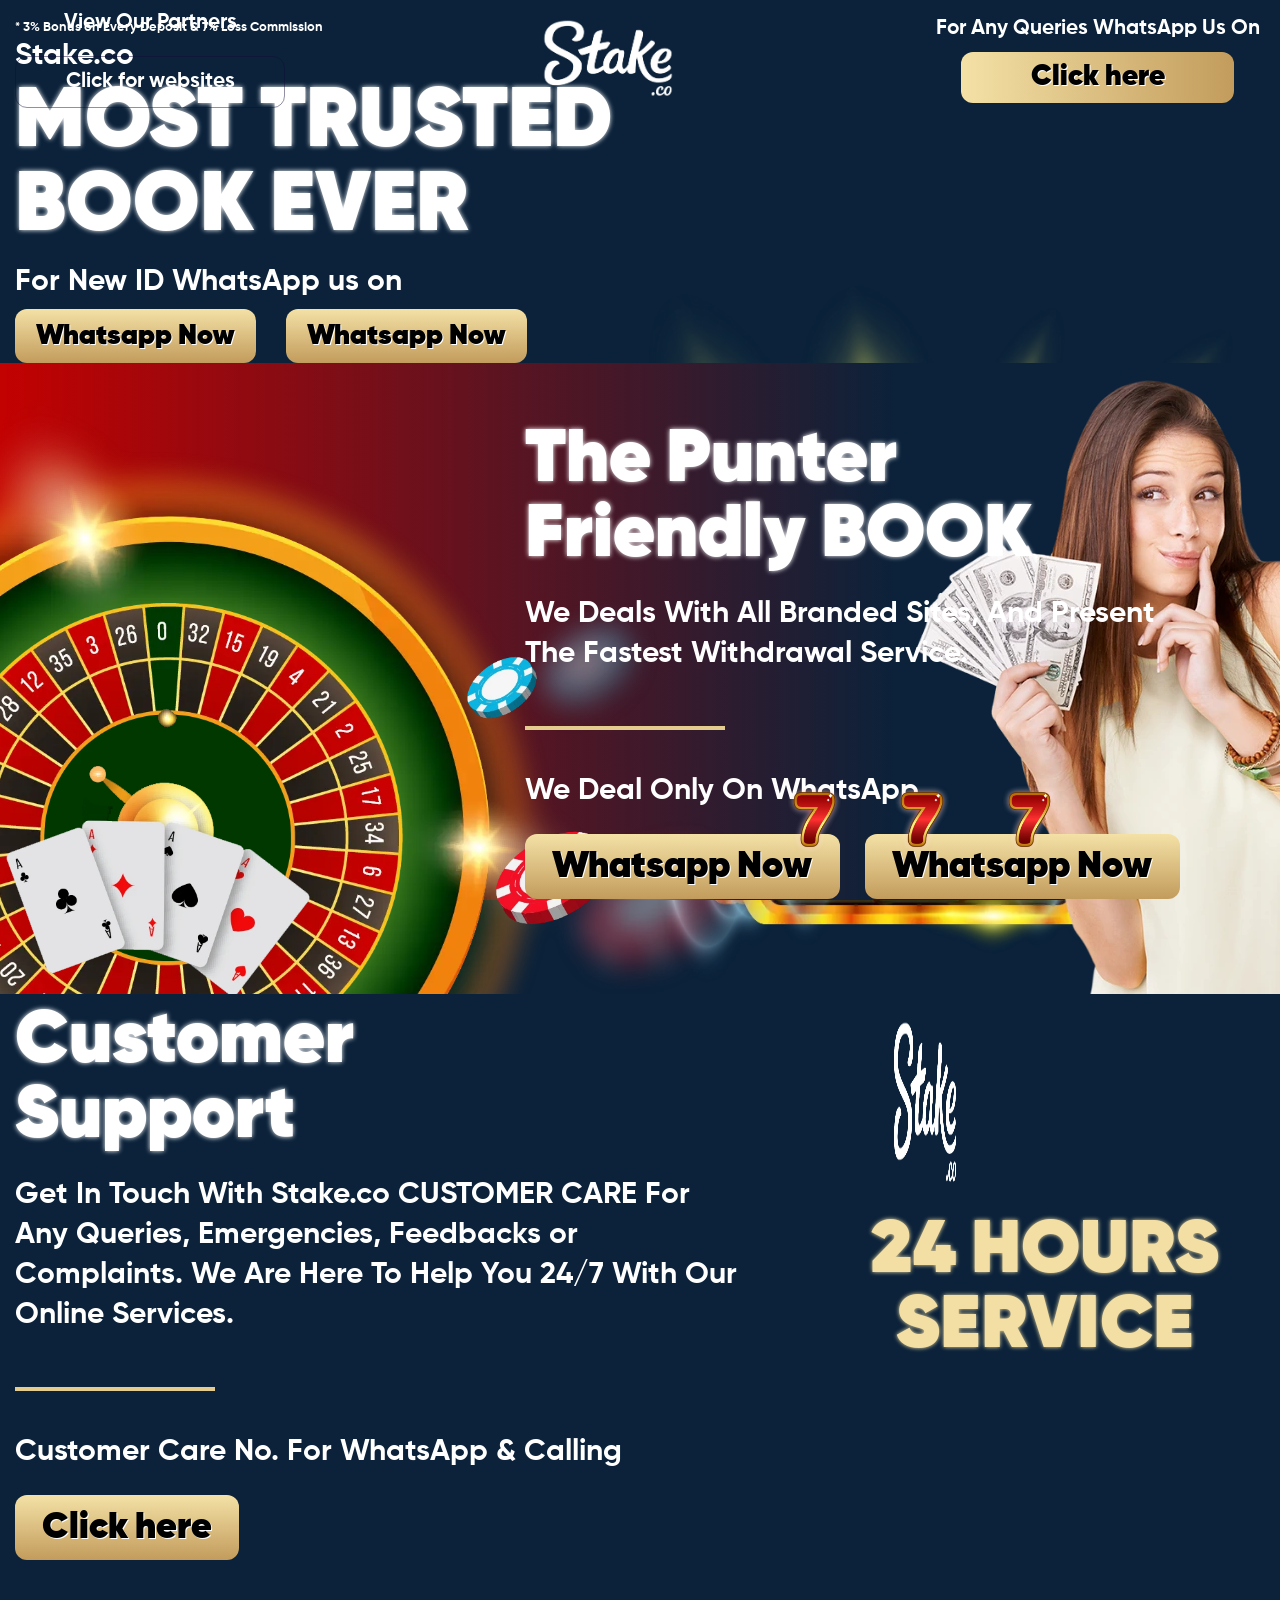
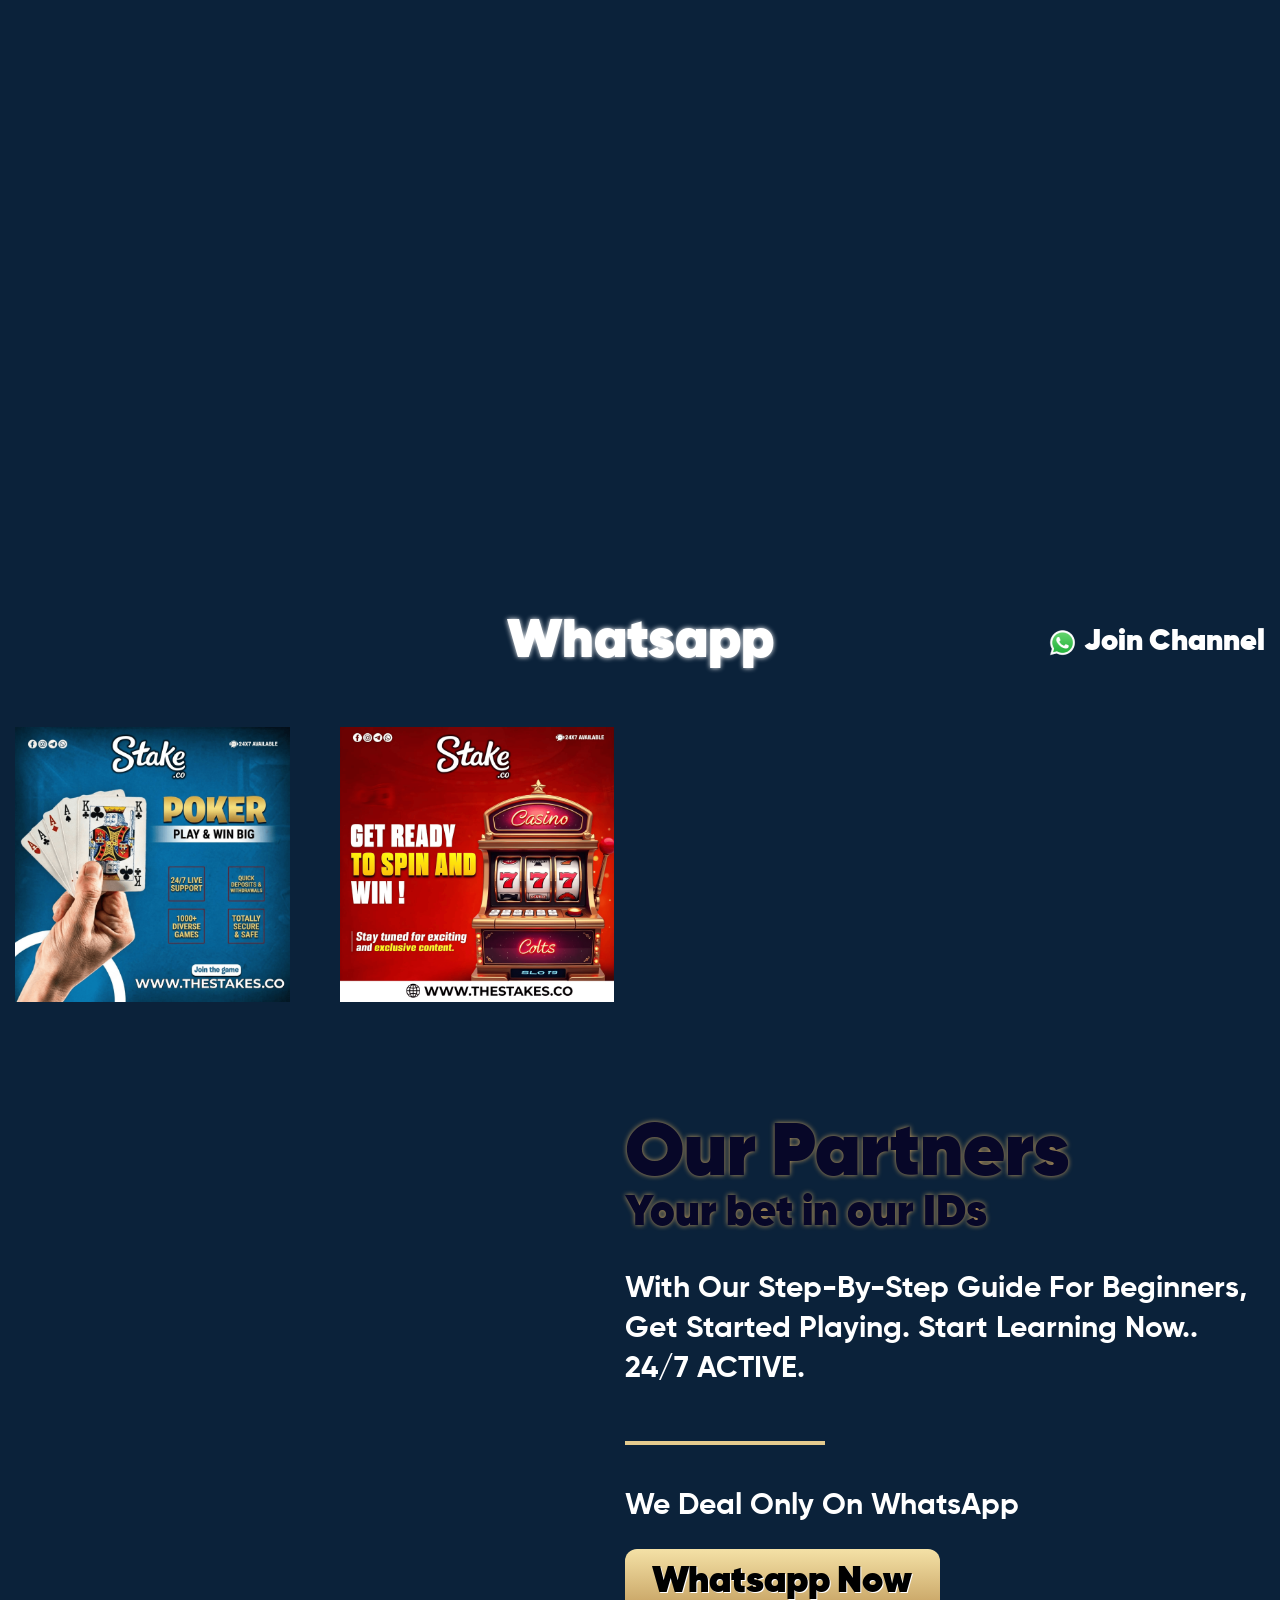
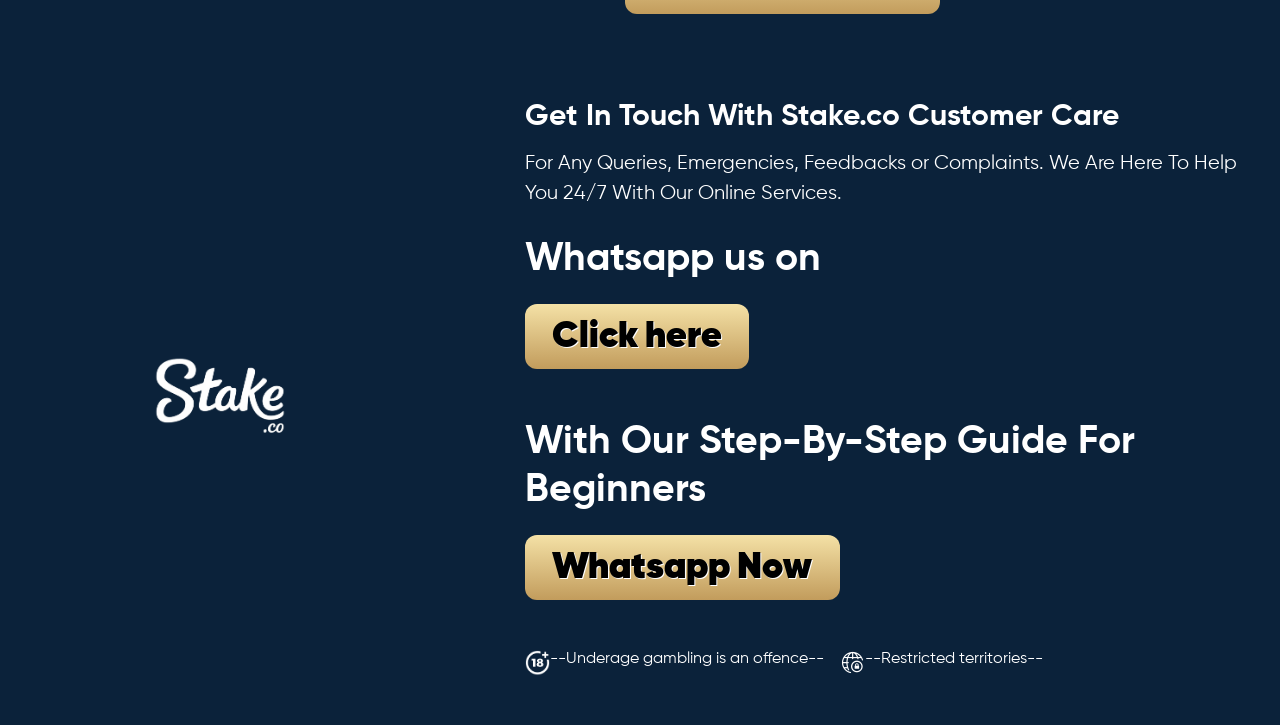
==== commit d029aef3: "Update index.html" ====
--- a/stakeclone/index.html
+++ b/stakeclone/index.html
@@ -113,6 +113,8 @@
         <source src="images/sample2.mp4" type="video/mp4">
     </video>
         <div class="main">
+			 <h5 style="margin-top:20px;">* 3% Bonus on Every Deposit & 7% Loss Commission</h5>
+
             <div class="md_banner_inn">
                 <div class="md_banner_con">
                     <h2>Stake.co</h2>
@@ -122,8 +124,7 @@
                         <a class="a_wa" target="_blank" href="https://wa.link/stakecustomecare">Whatsapp Now</a>
                         <a class="a_wa" target="_blank" href="https://wa.link/stakecustomecare">Whatsapp Now</a>
                     </div>
-                    <h5 style="margin-top:20px;">* 3% Bonus on Every Deposit & 7% Loss Commission</h5>
-                </div>
+                                   </div>
 
                 <div class="md_header">
                     <div class="md_header_inn">
@@ -421,4 +422,4 @@
         crossorigin="anonymous"></script>
 </body>
 
-</html>+</html>
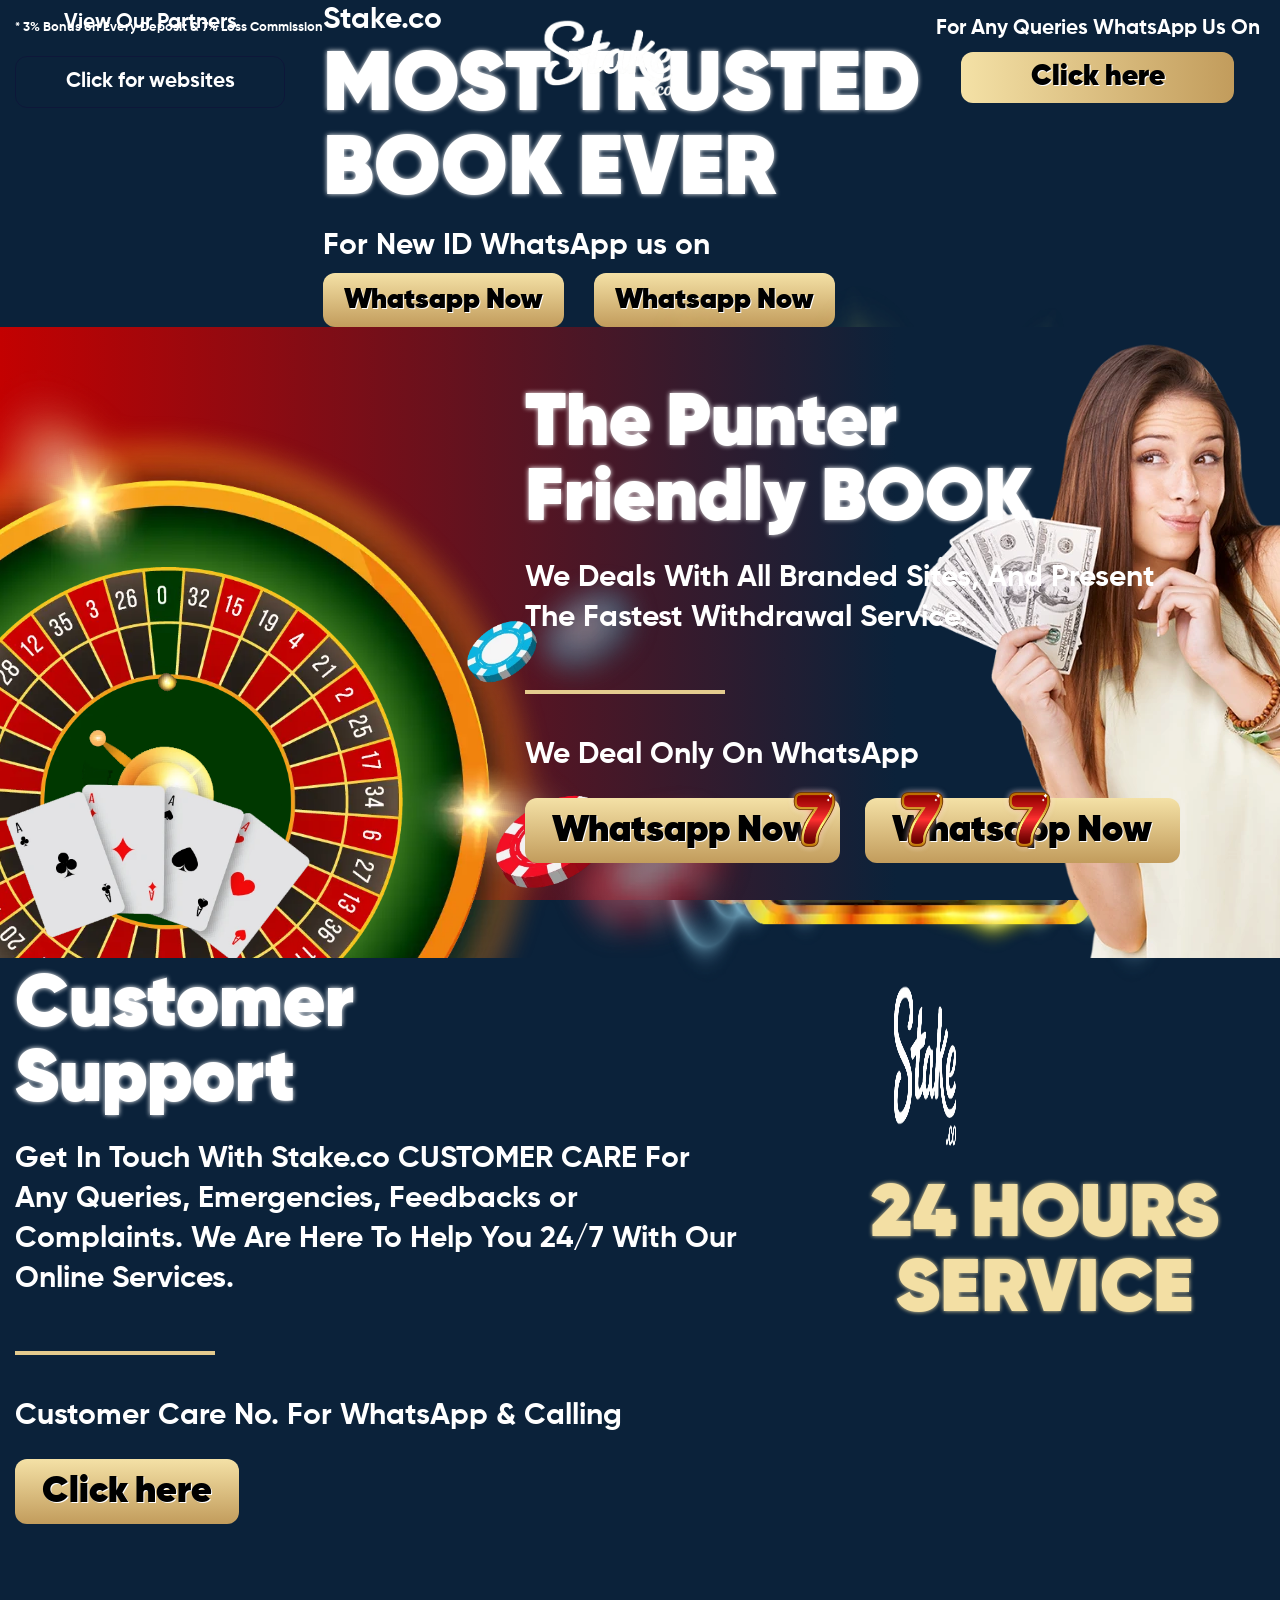
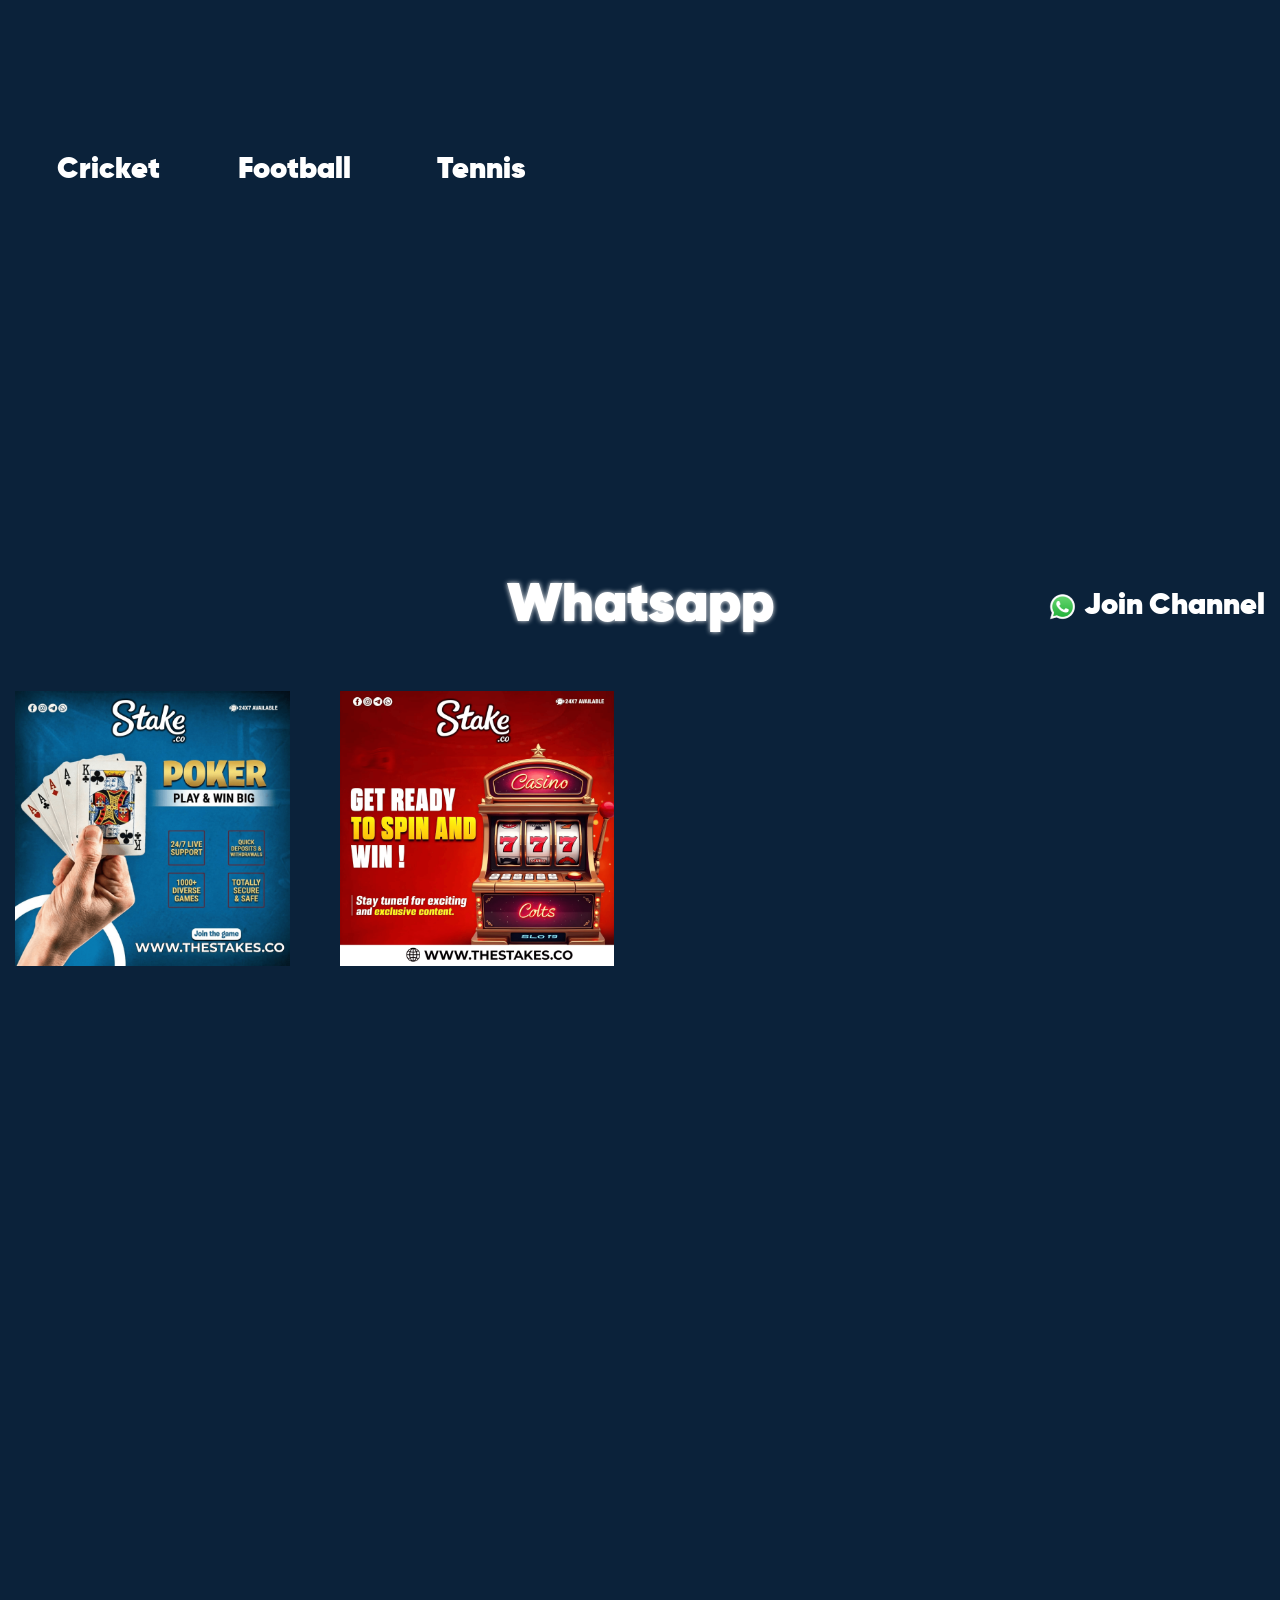
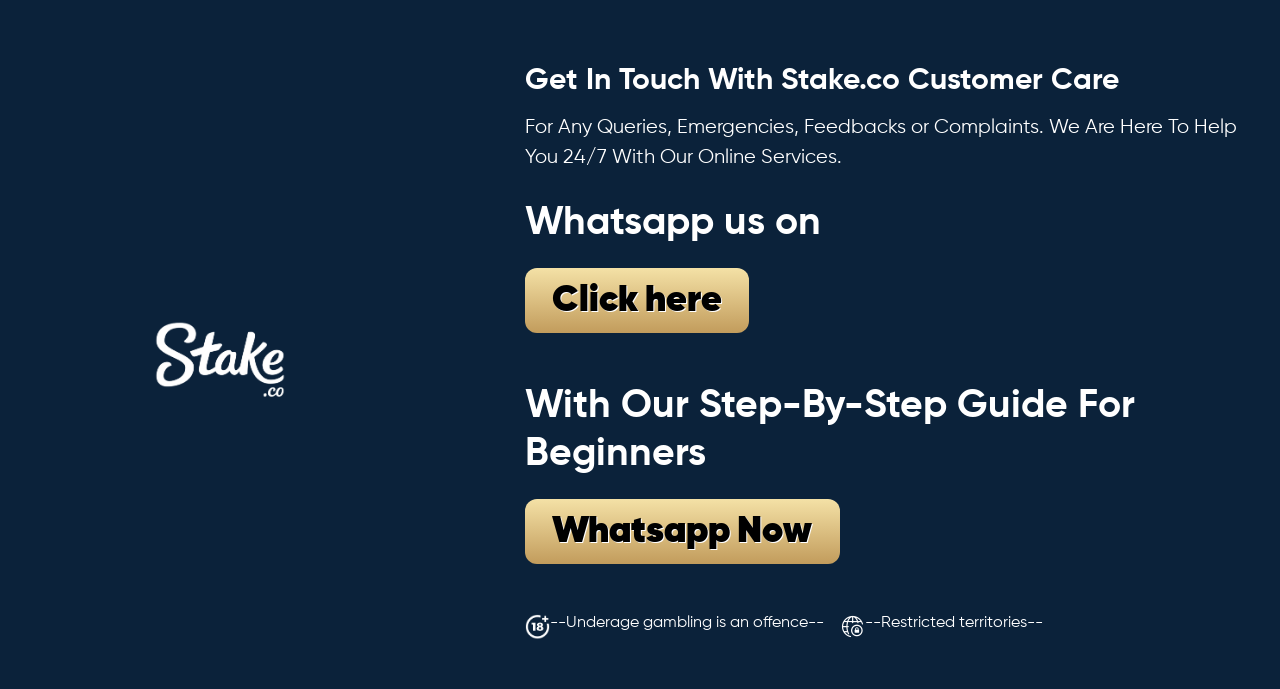
==== commit 8f8bf7fa: "Update index.html" ====
--- a/stakeclone/index.html
+++ b/stakeclone/index.html
@@ -113,9 +113,10 @@
         <source src="images/sample2.mp4" type="video/mp4">
     </video>
         <div class="main">
-			 <h5 style="margin-top:20px;">* 3% Bonus on Every Deposit & 7% Loss Commission</h5>
-
+			 
             <div class="md_banner_inn">
+				<h5 style="margin-top:20px;">* 3% Bonus on Every Deposit & 7% Loss Commission</h5>
+
                 <div class="md_banner_con">
                     <h2>Stake.co</h2>
                     <h1>MOST TRUSTED BOOK EVER</h1>
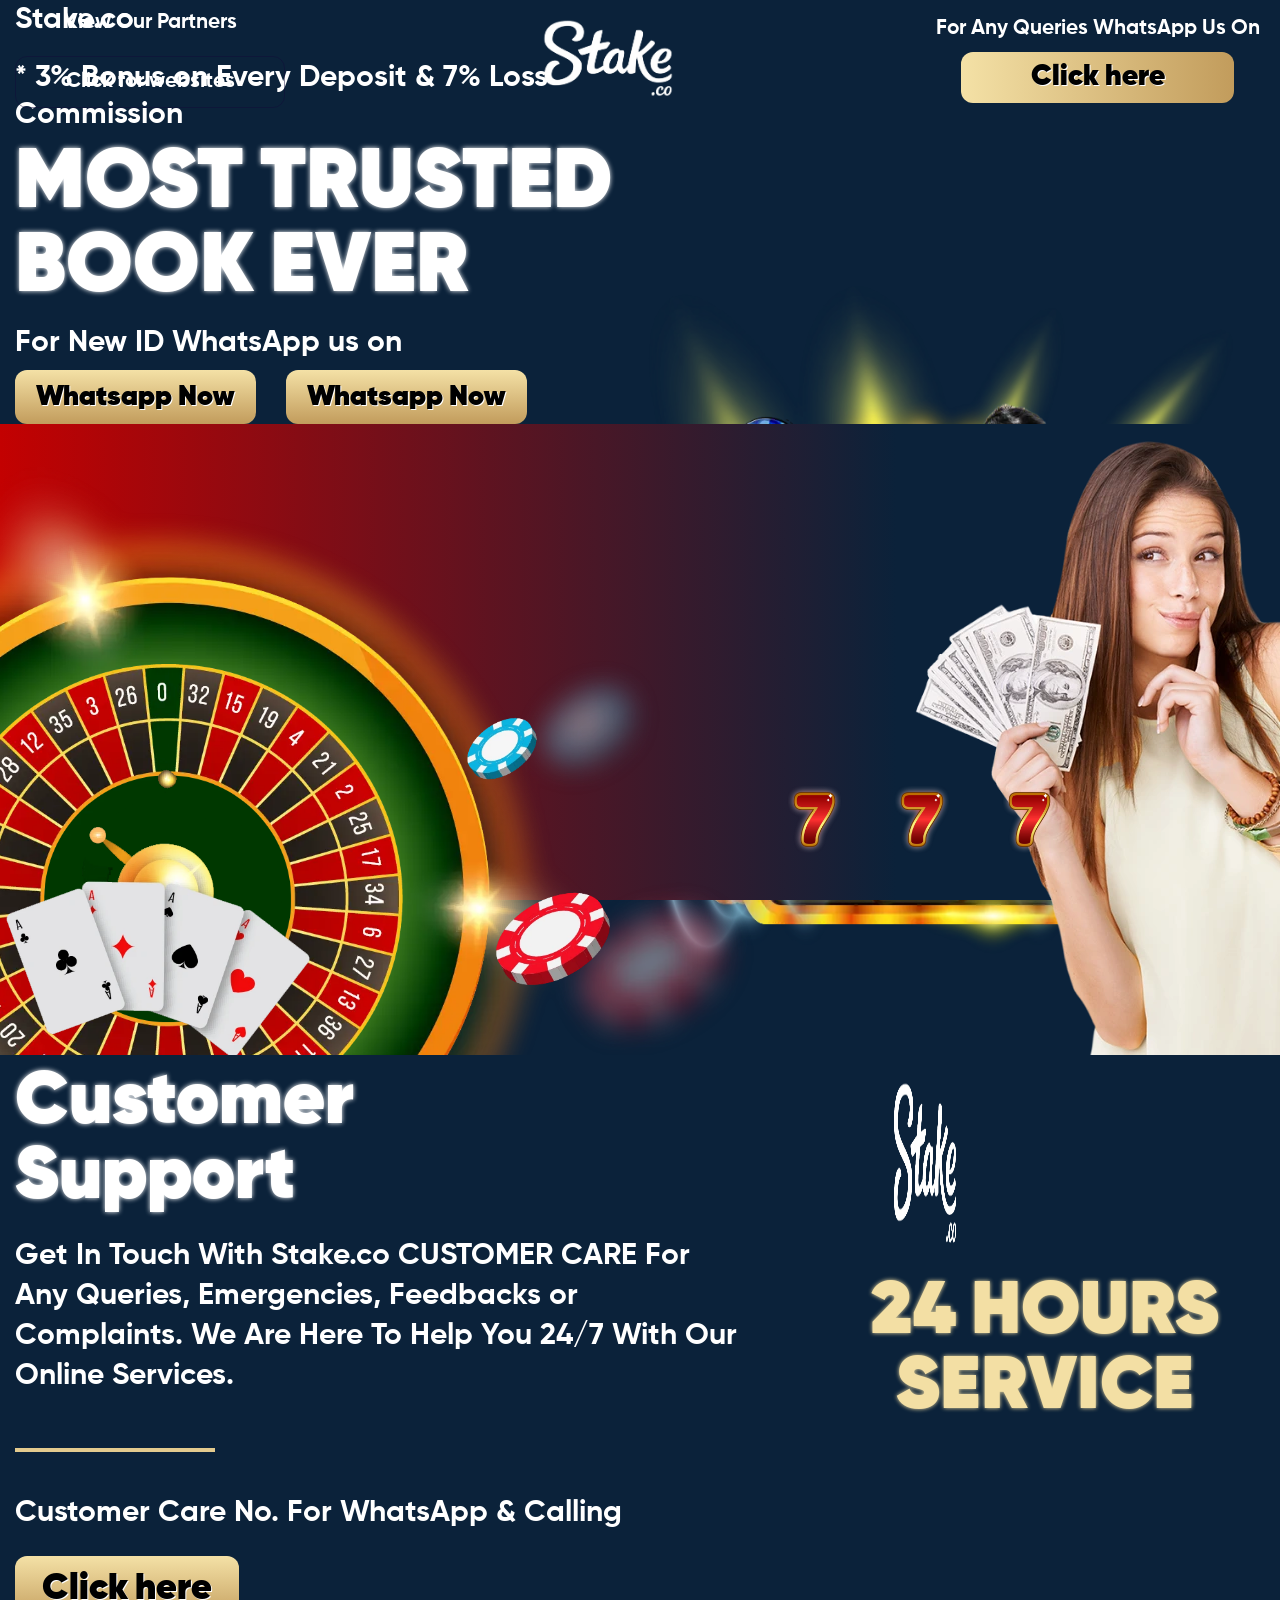
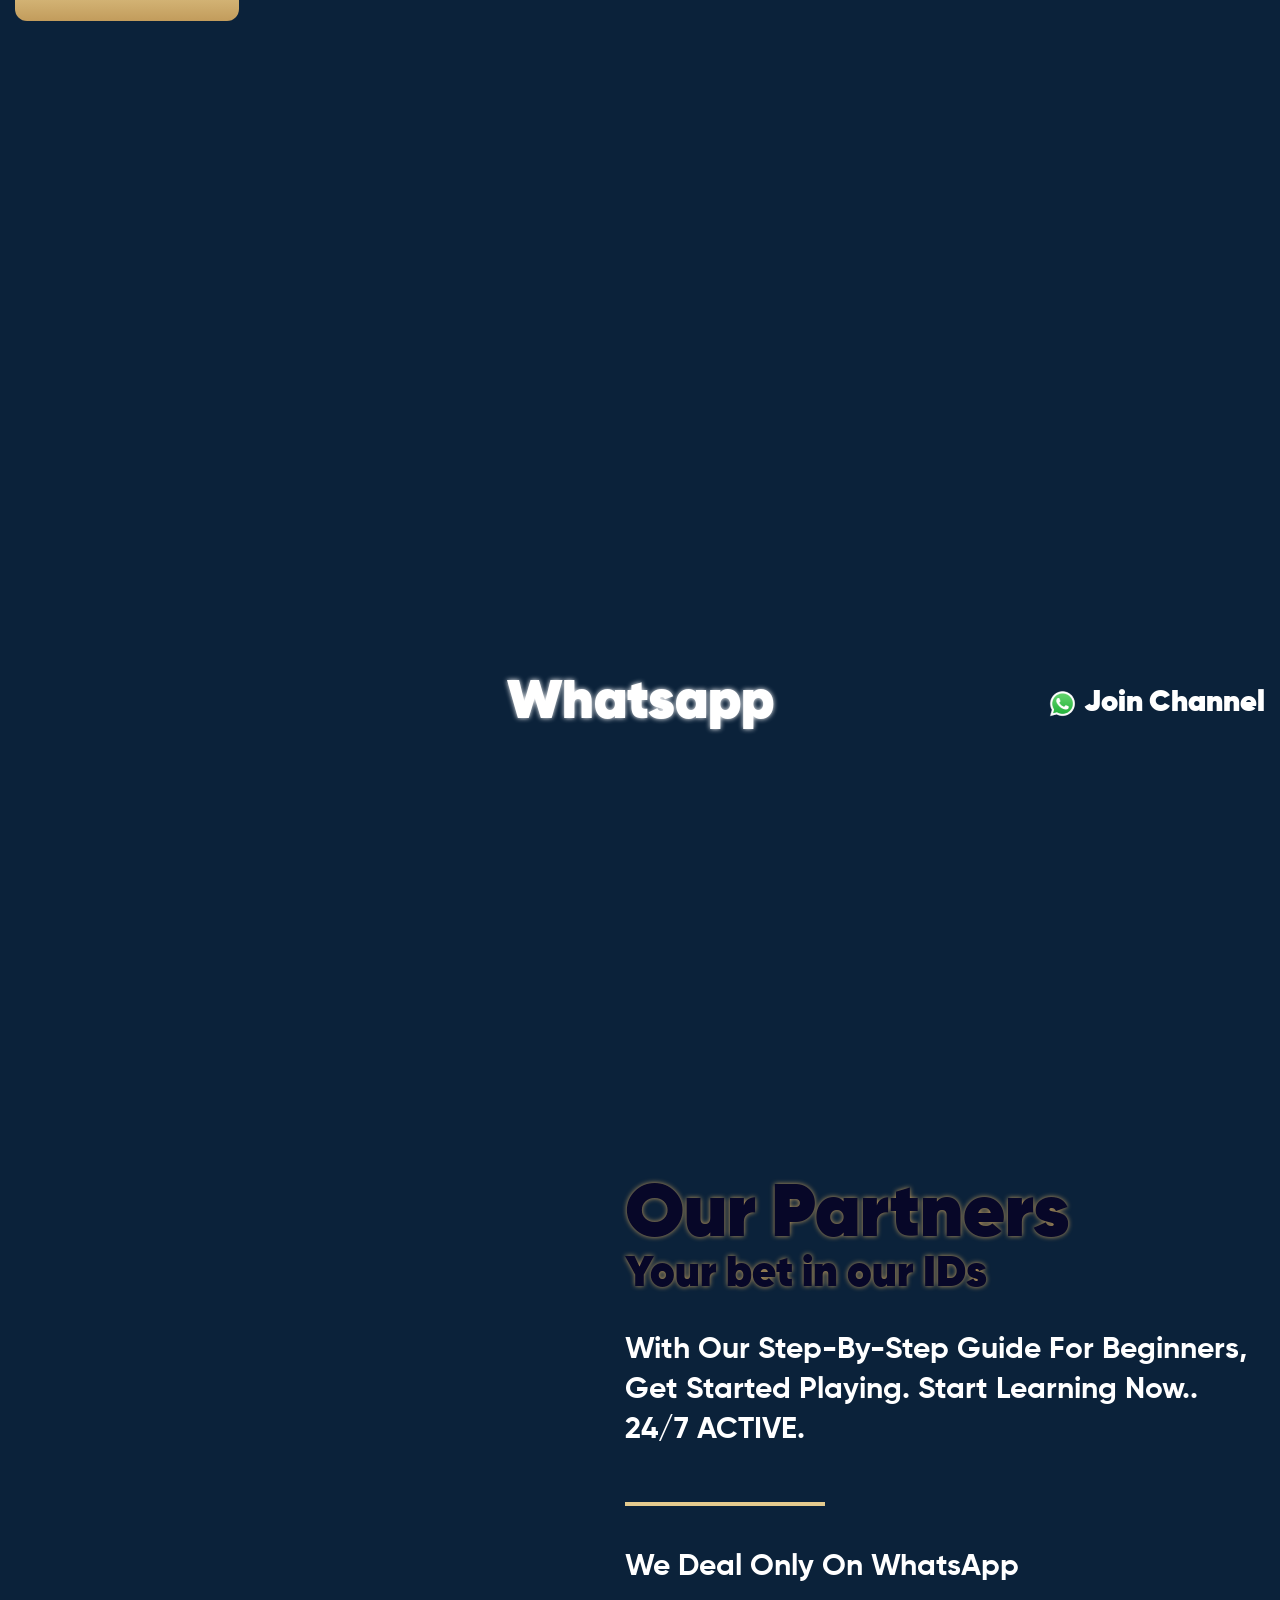
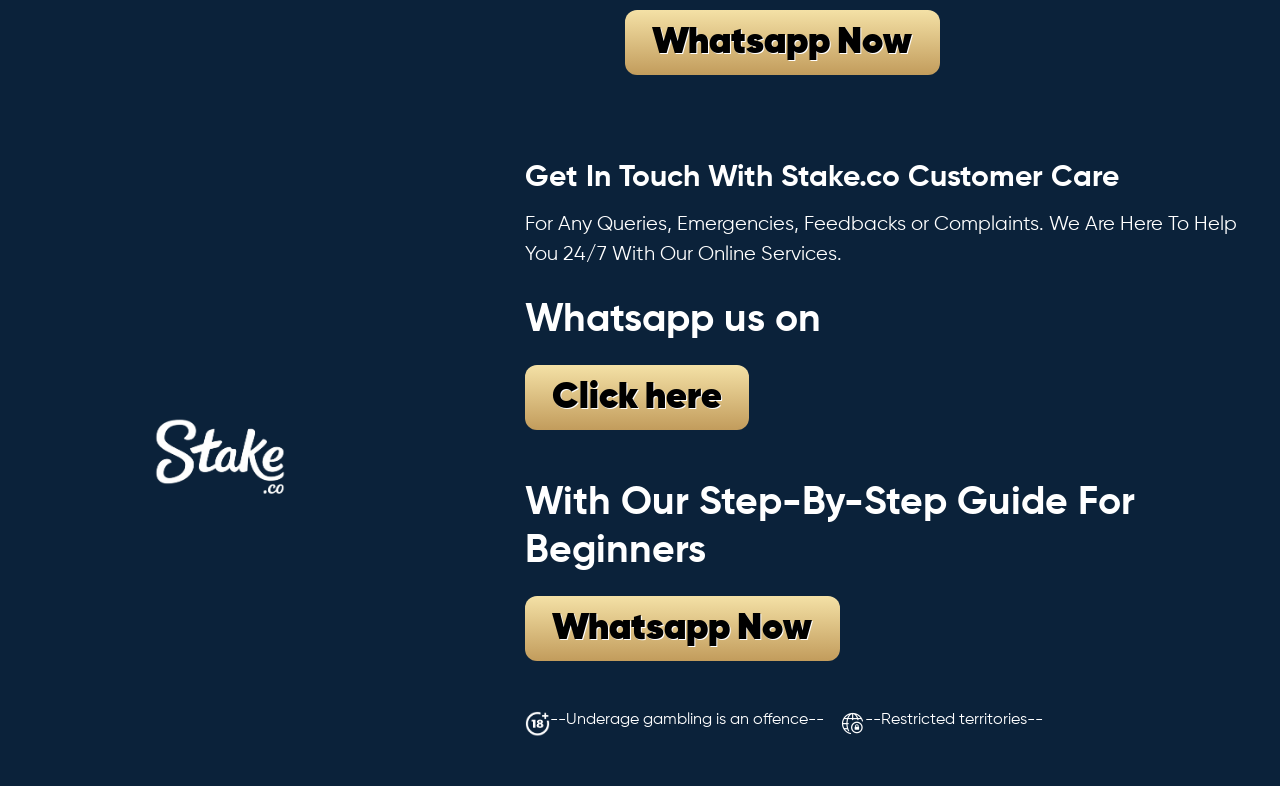
==== commit 9bcbe886: "Update print statement from 'Hello' to 'Goodbye'" ====
--- a/stakeclone/index.html
+++ b/stakeclone/index.html
@@ -115,10 +115,11 @@
         <div class="main">
 			 
             <div class="md_banner_inn">
-				<h5 style="margin-top:20px;">* 3% Bonus on Every Deposit & 7% Loss Commission</h5>
+				
 
                 <div class="md_banner_con">
                     <h2>Stake.co</h2>
+					<h5 style="margin-top:20px;">* 3% Bonus on Every Deposit & 7% Loss Commission</h5>
                     <h1>MOST TRUSTED BOOK EVER</h1>
                     <h5>For New ID WhatsApp us on</h5>
                     <div class="md_banner_wa">
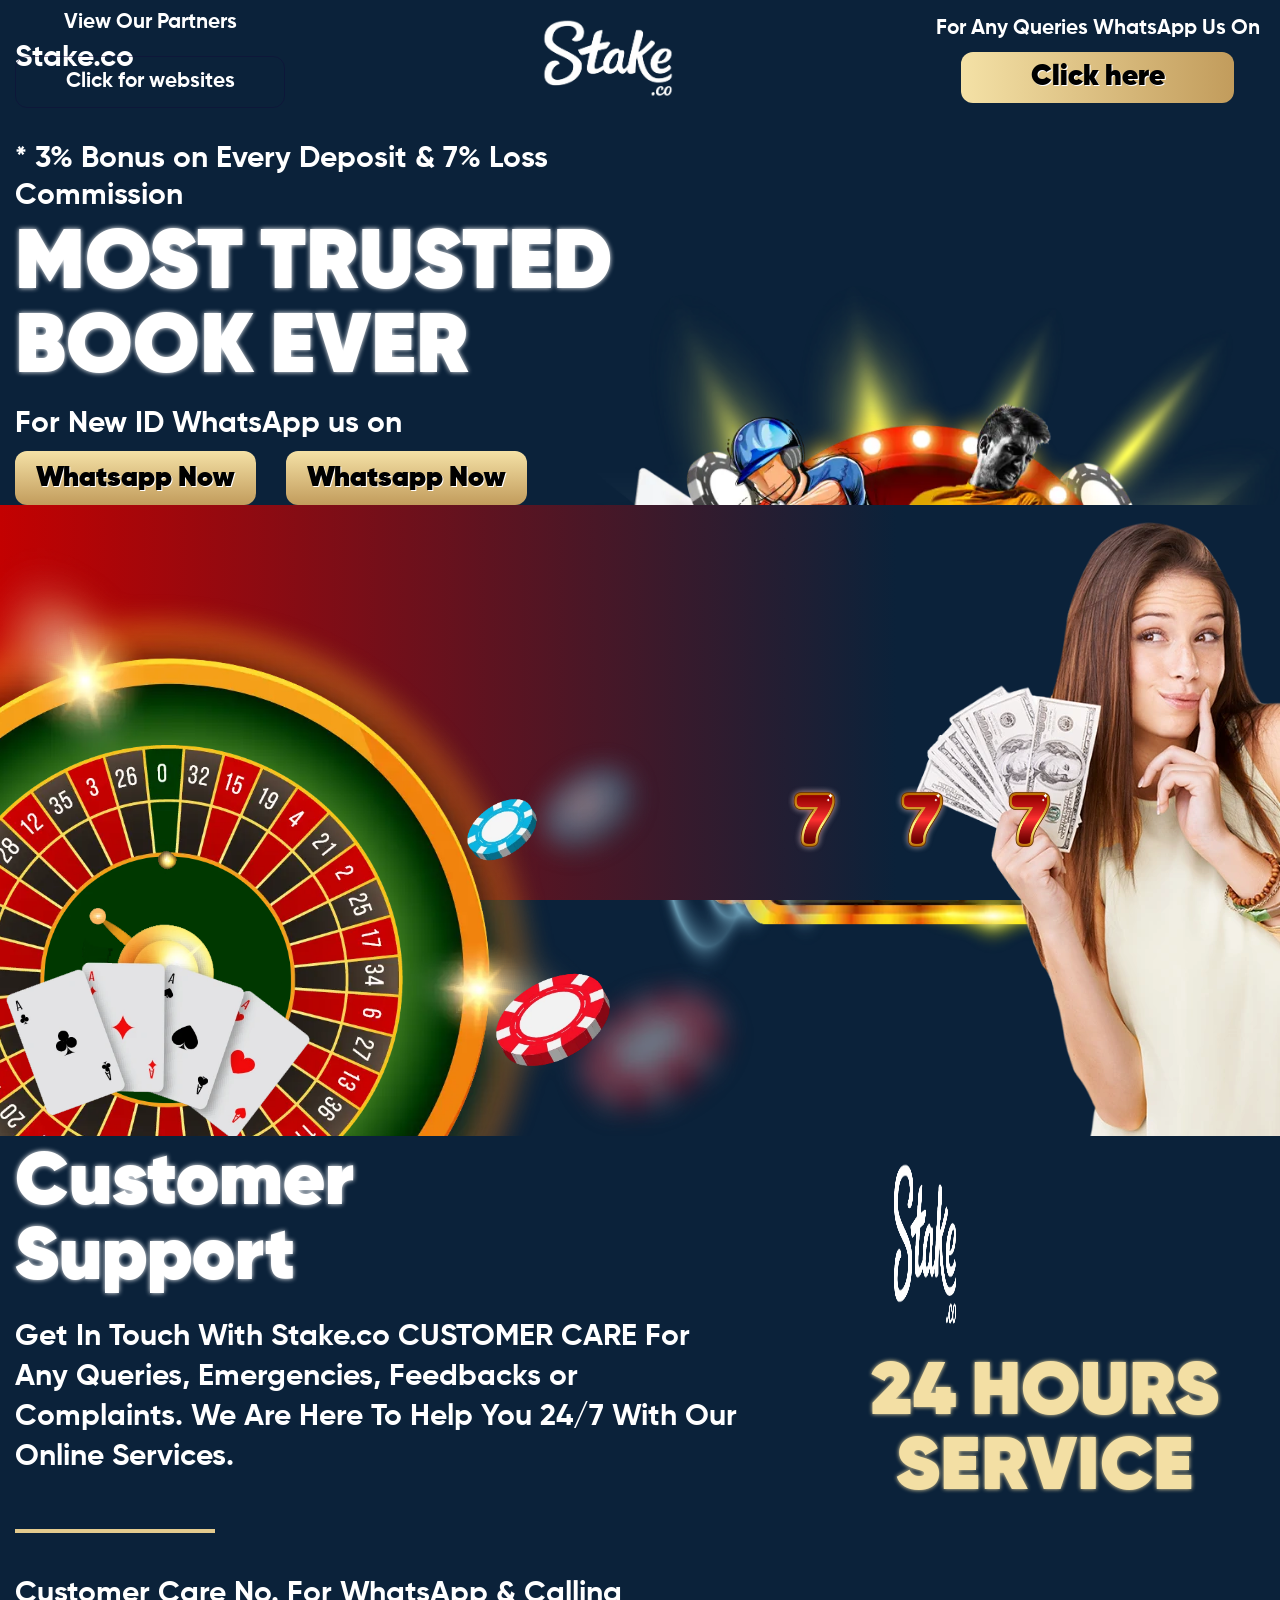
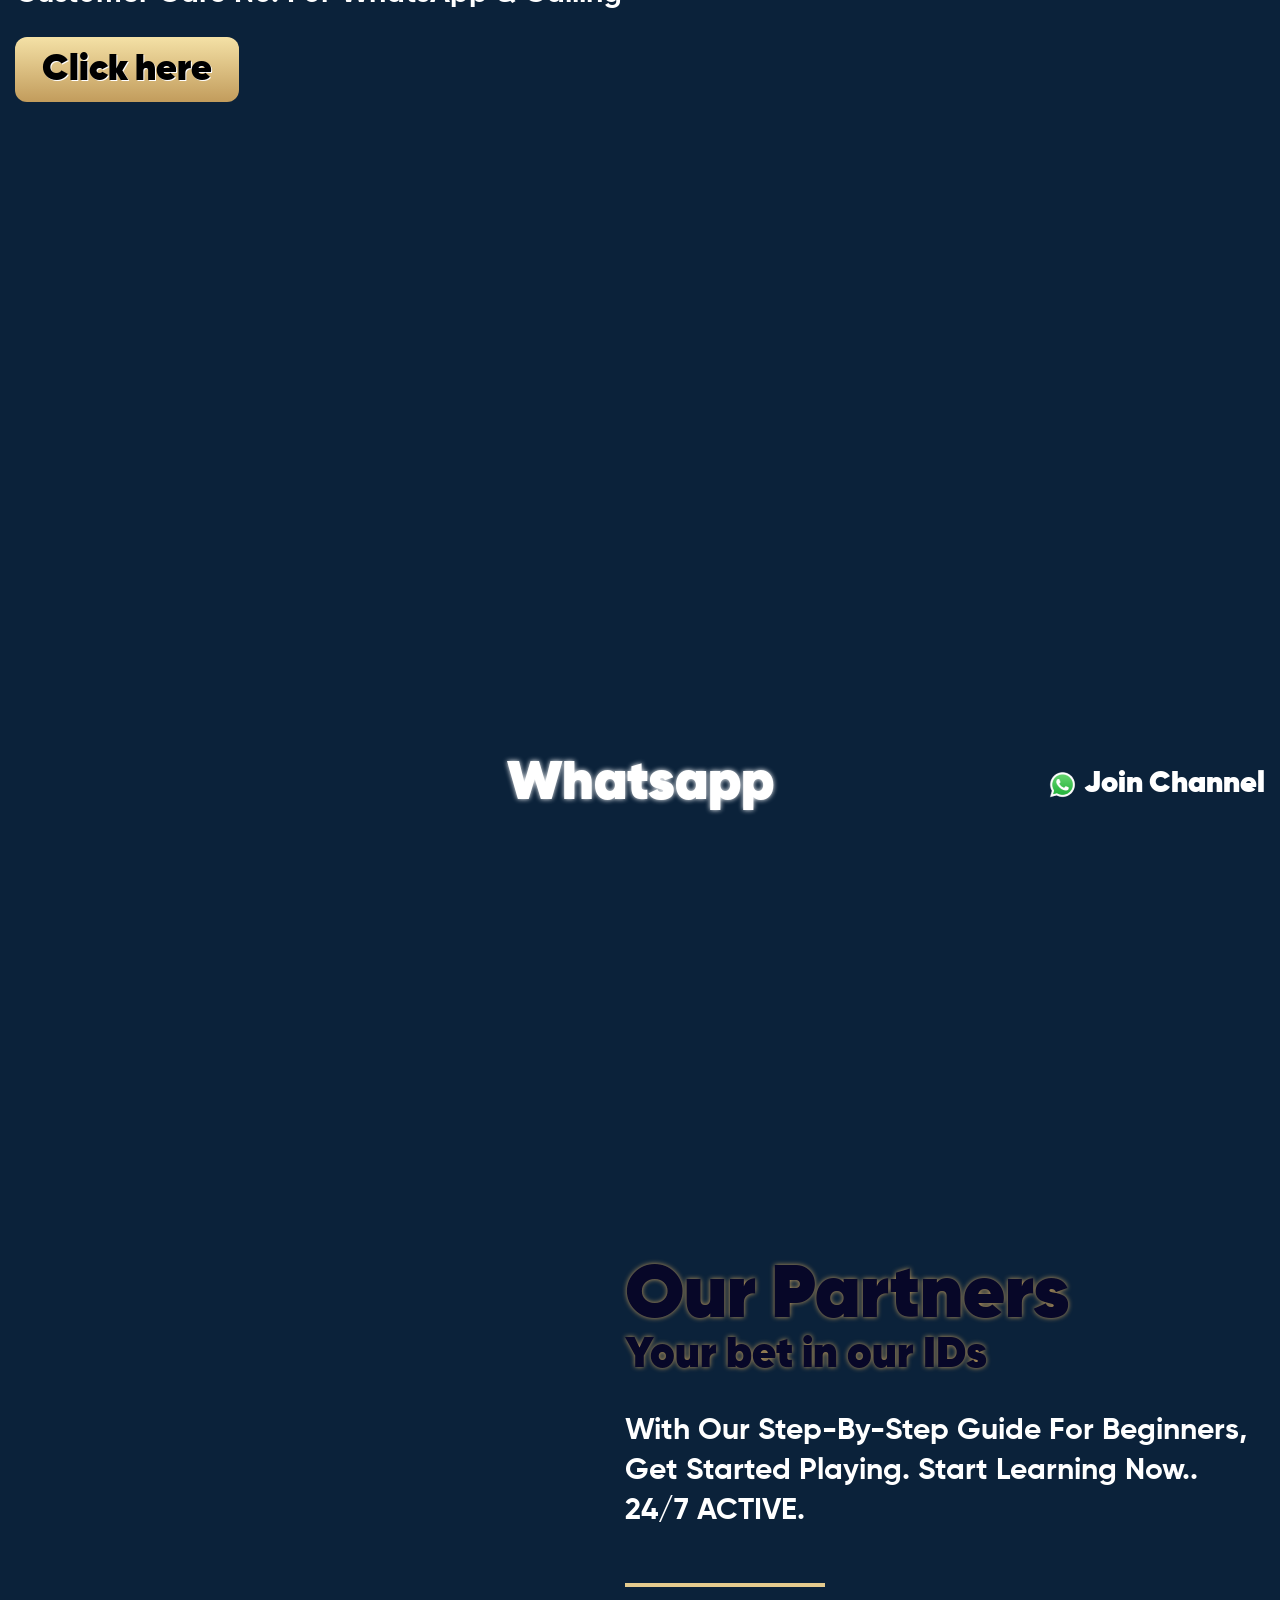
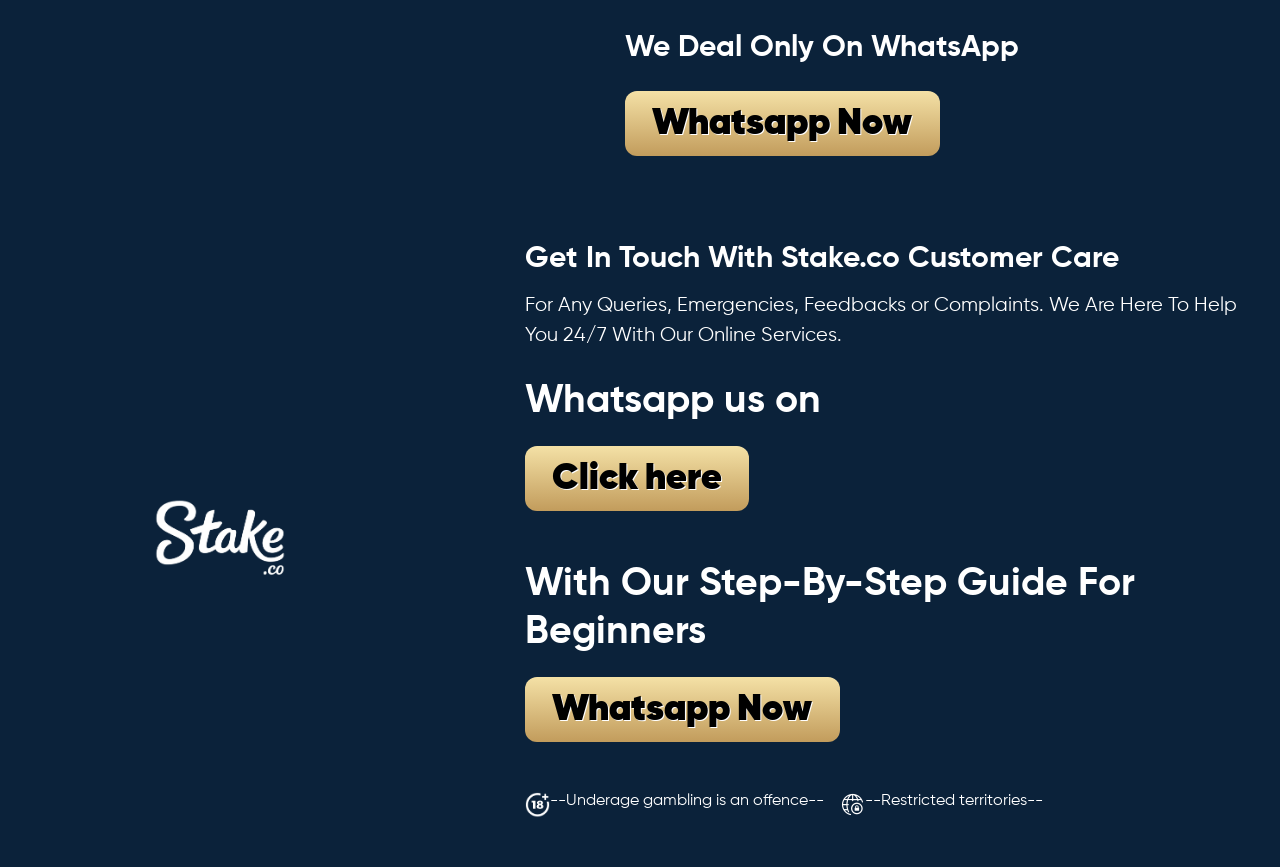
==== commit a6215155: "Add files via upload" ====
--- a/stakeclone/index.html
+++ b/stakeclone/index.html
@@ -118,15 +118,17 @@
 				
 
                 <div class="md_banner_con">
-                    <h2>Stake.co</h2>
-					<h5 style="margin-top:20px;">* 3% Bonus on Every Deposit & 7% Loss Commission</h5>
-                    <h1>MOST TRUSTED BOOK EVER</h1>
-                    <h5>For New ID WhatsApp us on</h5>
-                    <div class="md_banner_wa">
-                        <a class="a_wa" target="_blank" href="https://wa.link/stakecustomecare">Whatsapp Now</a>
-                        <a class="a_wa" target="_blank" href="https://wa.link/stakecustomecare">Whatsapp Now</a>
-                    </div>
-                                   </div>
+                            <br><br>
+                        <h2>Stake.co</h2>
+                            <br><br>
+                        <h5 style="margin-top:20px;">* 3% Bonus on Every Deposit & 7% Loss Commission</h5>
+                        <h1>MOST TRUSTED BOOK EVER</h1>
+                        <h5>For New ID WhatsApp us on</h5>
+                        <div class="md_banner_wa">
+                            <a class="a_wa" target="_blank" href="https://wa.link/stakecustomecare">Whatsapp Now</a>
+                            <a class="a_wa" target="_blank" href="https://wa.link/stakecustomecare">Whatsapp Now</a>
+                        </div>
+                 </div>
 
                 <div class="md_header">
                     <div class="md_header_inn">
--- a/stakeclone/css/main.css
+++ b/stakeclone/css/main.css
@@ -643,7 +643,7 @@
     }
 
     .md_banner_con h2{
-        margin-top: 0px;
+        margin-top: 20px;
     }
 }
 
@@ -989,7 +989,7 @@
 .md_banner{
     width:100%;
     position:relative;
-    padding:20px 0 40px;
+    padding:120px 0 40px;
     overflow:hidden;
 }
 
--- a/stakeclone/css/responsive.css
+++ b/stakeclone/css/responsive.css
@@ -727,7 +727,7 @@
         display: none;
     }
     .md_banner {
-        padding: 220px 0 30px;
+        padding: 80px 0 30px;
     }
     .md_banner_inn .md_header {
         display: none;
@@ -751,4 +751,4 @@
         font-size: 16px;
         margin: 0;
     }
-}+}
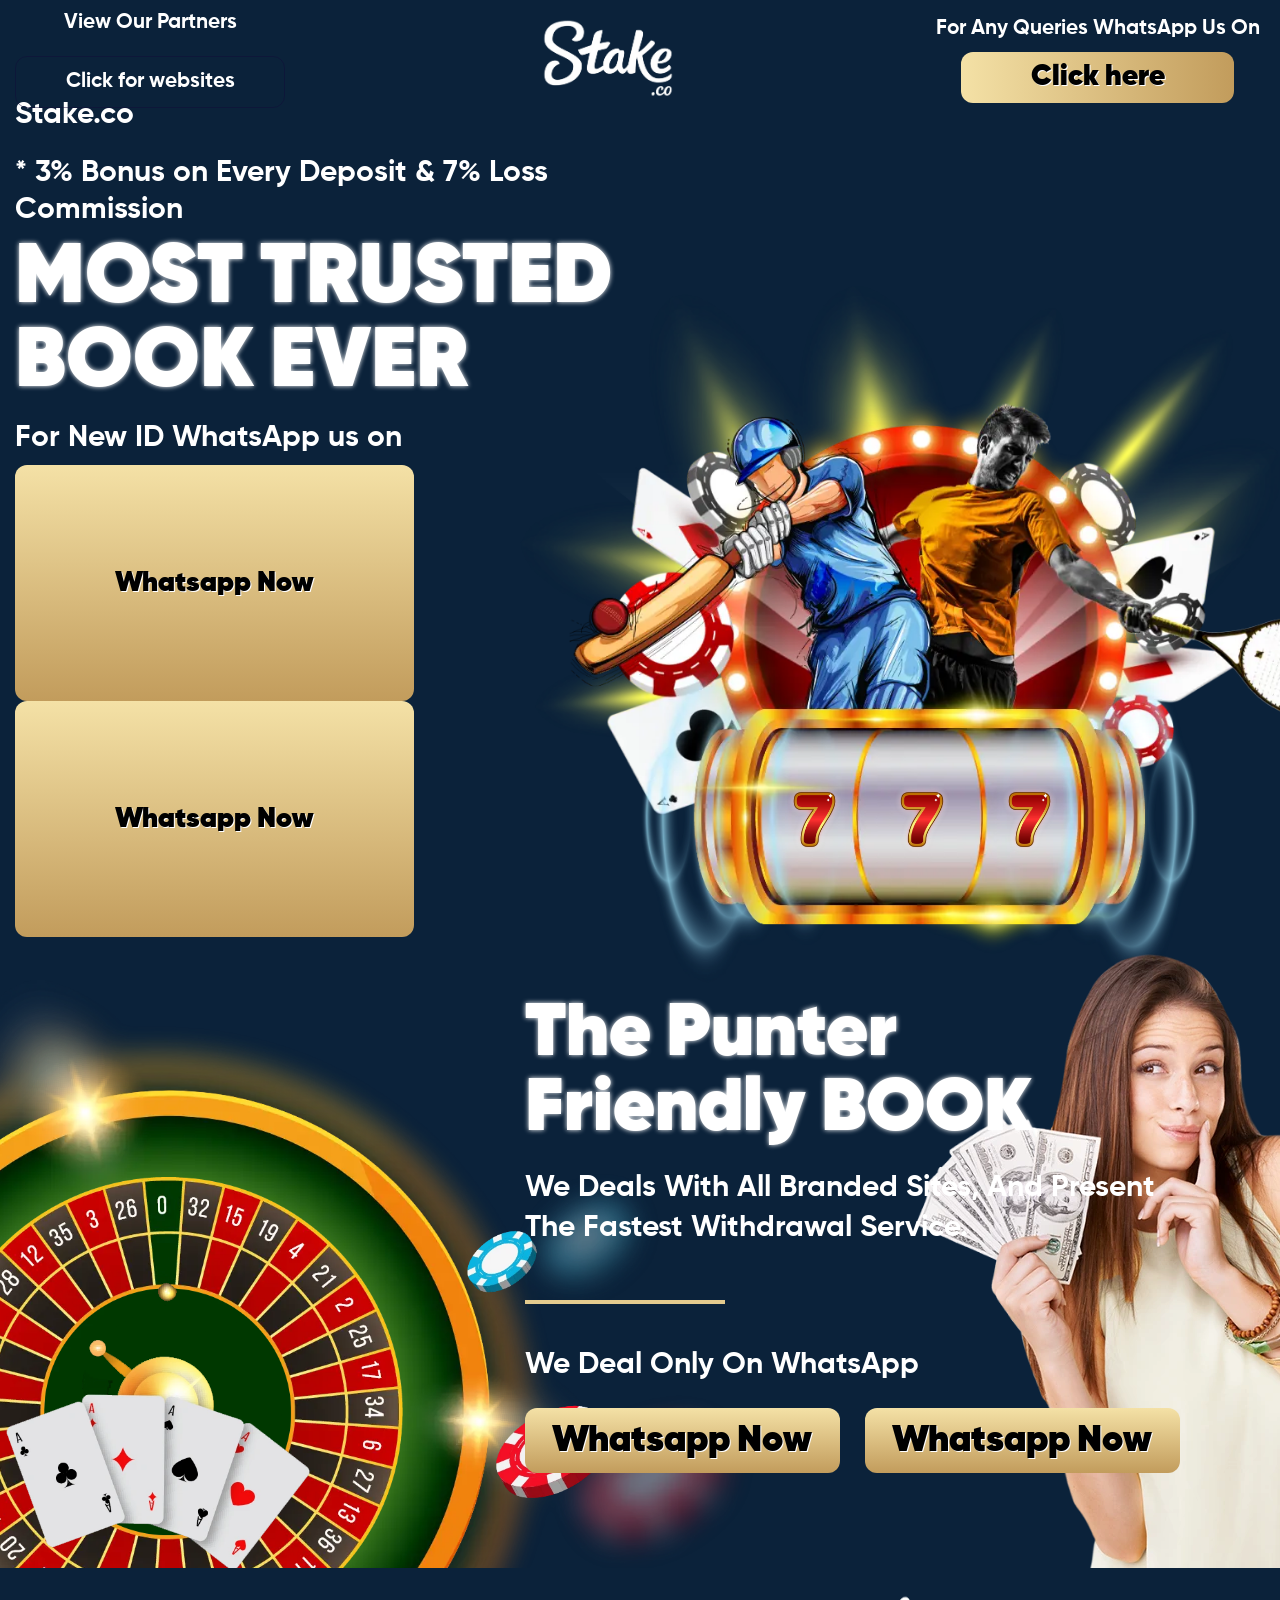
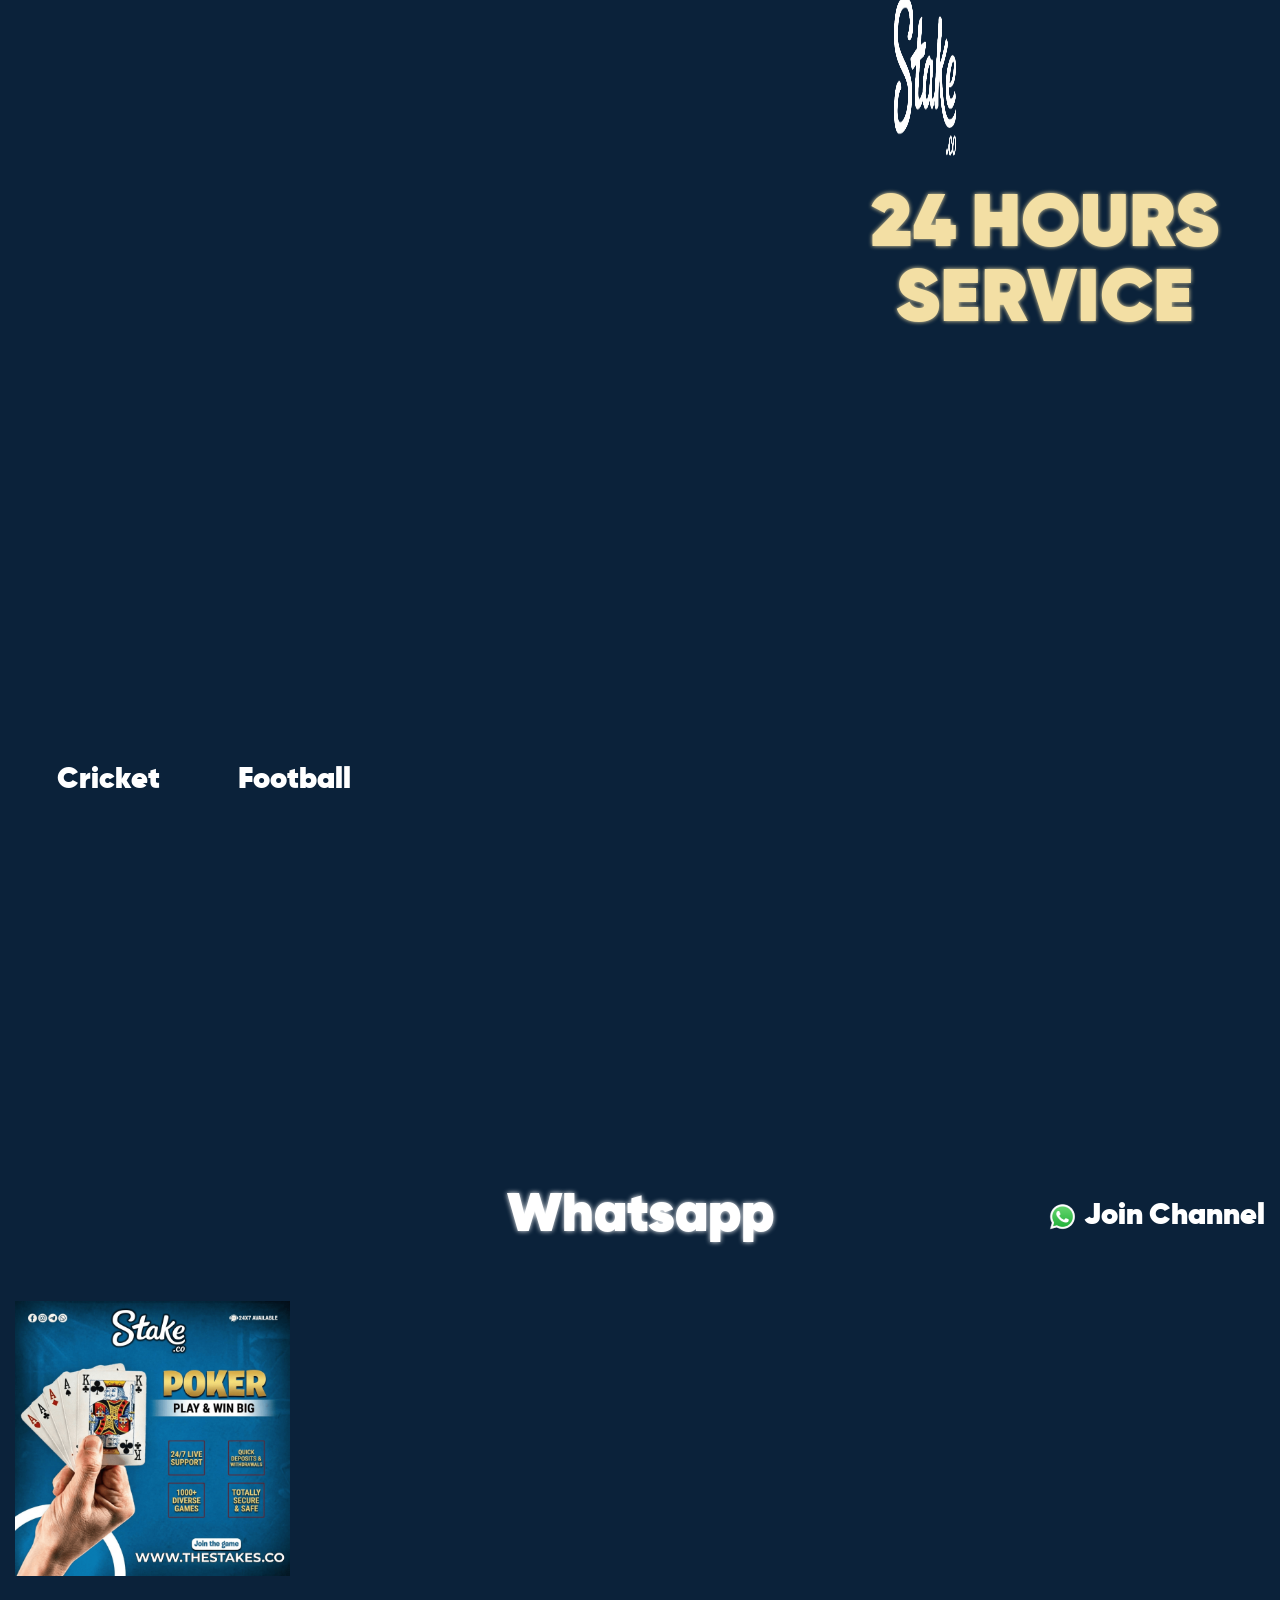
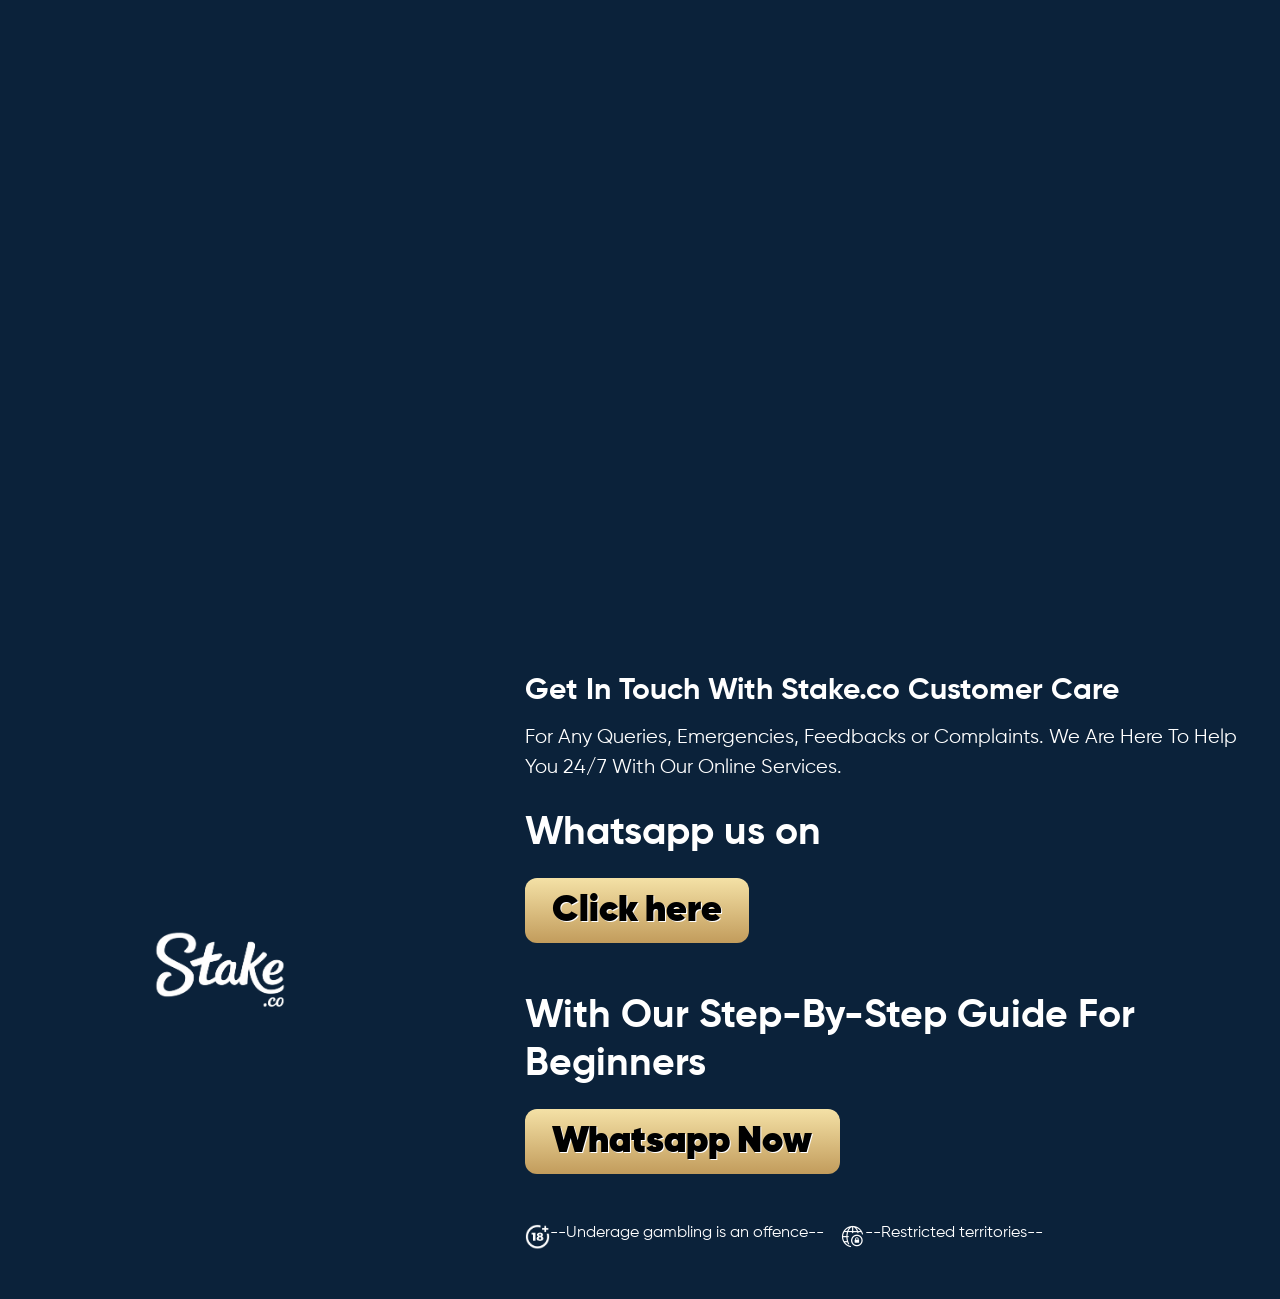
==== commit 251225e2: "Add files via upload" ====
--- a/stakeclone/index.html
+++ b/stakeclone/index.html
@@ -118,9 +118,9 @@
 				
 
                 <div class="md_banner_con">
-                            <br><br>
+                            <br><br><br><br><br>
                         <h2>Stake.co</h2>
-                            <br><br>
+                            
                         <h5 style="margin-top:20px;">* 3% Bonus on Every Deposit & 7% Loss Commission</h5>
                         <h1>MOST TRUSTED BOOK EVER</h1>
                         <h5>For New ID WhatsApp us on</h5>
--- a/stakeclone/css/responsive.css
+++ b/stakeclone/css/responsive.css
@@ -58,6 +58,7 @@
     }
     .md_banner_inn .md_banner_con .md_banner_wa .a_wa {
         font-size: 28px;
+        padding: 100px;
     }
     .md_sites .md_sites_logo a {
         margin: 0 50px 0 0;
@@ -103,7 +104,7 @@
         font-size: 22px;
     }
     .md_banner {
-        padding: 250px 0 80px;
+        padding: 50px 0 80px;
     }
     .md_banner_inn .md_banner_con {
         width: 50%;
@@ -114,7 +115,7 @@
     }
     .md_banner_inn .md_banner_con .md_banner_wa .a_wa {
         font-size: 28px;
-        margin: 0 20px 20px 0;
+        margin: 0 30px 20px 0;
     }
     .md_banner_inn .md_banner_img {
         right: -70px;
@@ -309,7 +310,7 @@
     }
     .md_banner_inn .md_banner_con .md_banner_wa .a_wa {
         font-size: 18px;
-        margin: 0 20px 20px 0;
+        margin: 0 30px 20px 0;
     }
     .md_banner_inn .md_banner_img {
         right: -60px;
@@ -413,7 +414,7 @@
         margin: 10px 0 10px;
     }
     .md_banner {
-        padding: 400px 0 30px;
+        padding: 40px 0 30px;
     }
     .md_banner_inn .md_banner_con {
         width: 100%;
